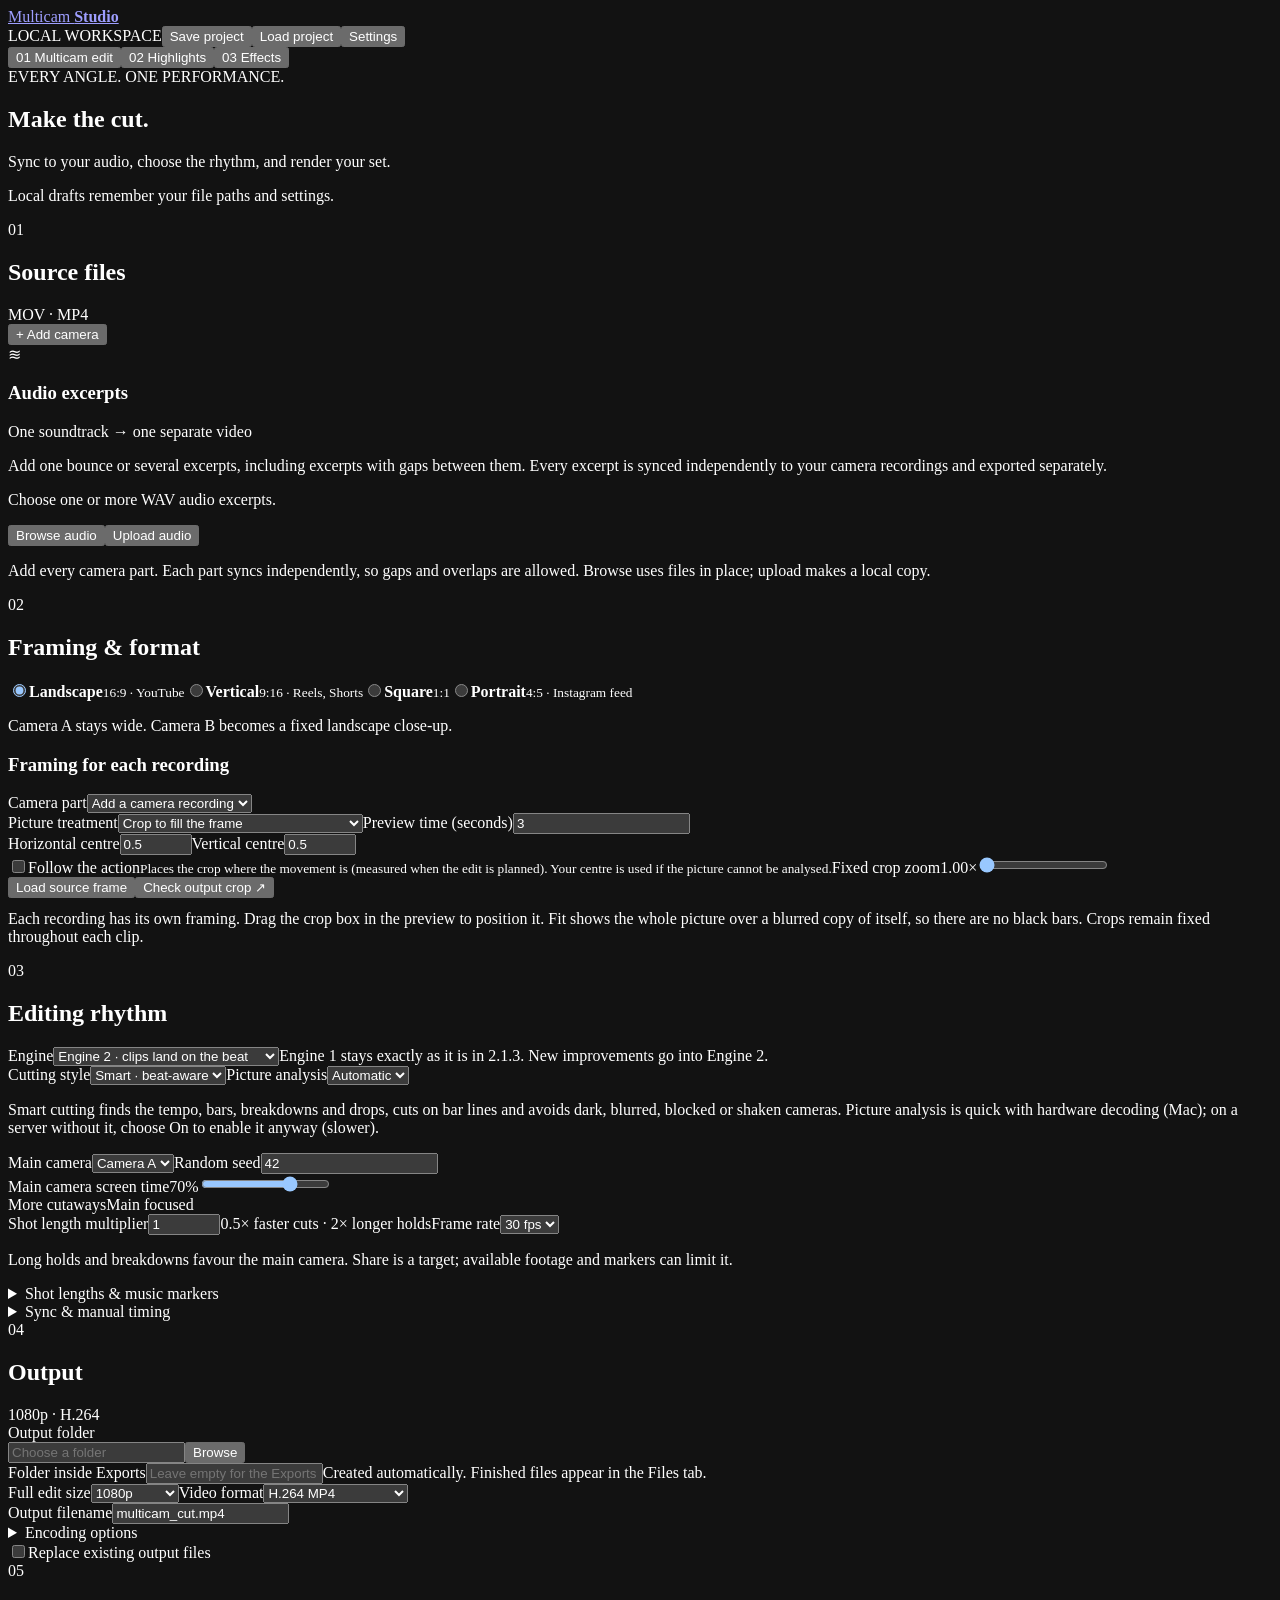
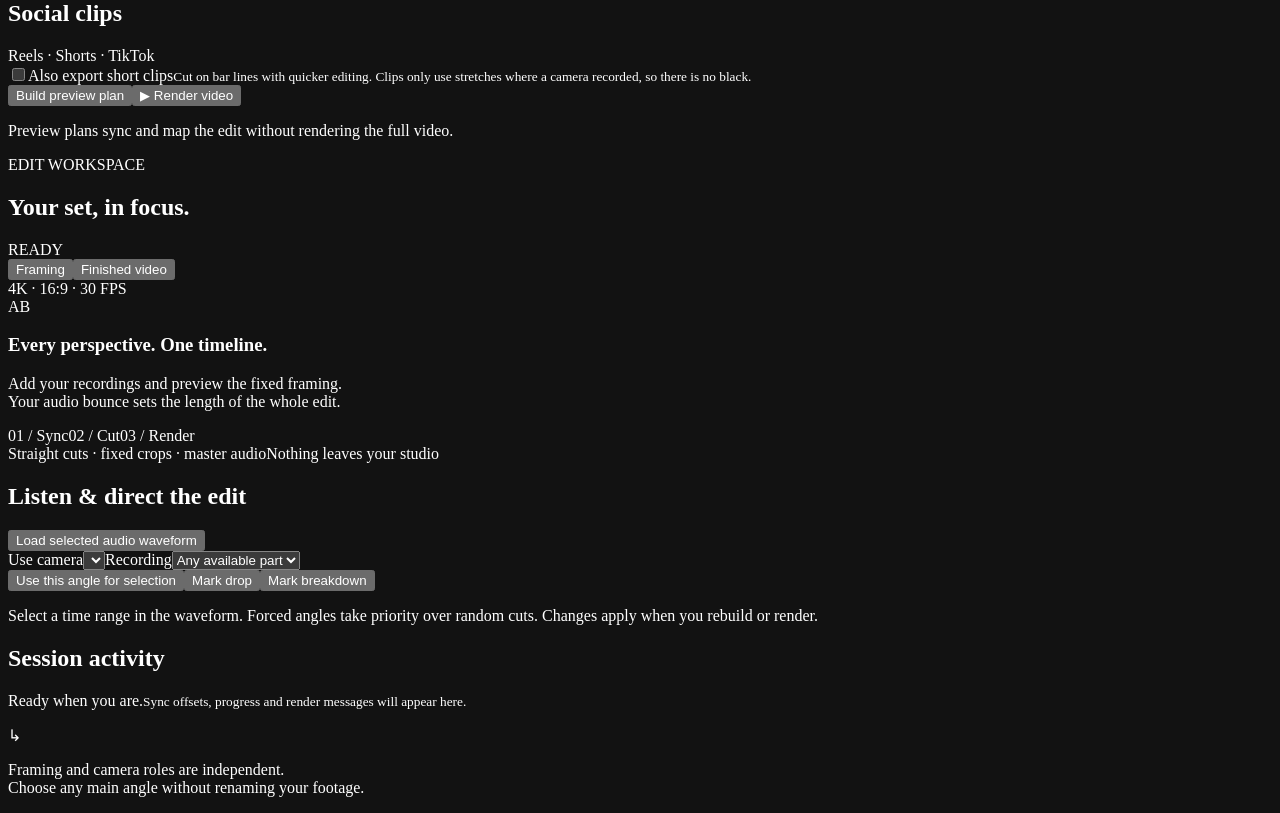
==== web/index.html @ 53020832 "2.2.0: Engine 1/2, clips land on the beat, one Social media folder Engine 1 is frozen exactly as shi" ====
<!doctype html>
<html lang="en">
<head>
<meta charset="utf-8"><meta name="viewport" content="width=device-width, initial-scale=1">
<meta name="color-scheme" content="dark"><title>Multicam Studio</title>
<link rel="stylesheet" href="/static/app.css"><link rel="stylesheet" href="/static/studio.css">
<script>window.MULTICAM_TOKEN = __MULTICAM_TOKEN__;</script>
<script src="/static/app.js" defer></script>
</head>
<body>
<header class="app-header">
  <a class="brand" href="/" aria-label="Multicam Studio home"><span class="brand-icon" aria-hidden="true"><i></i><i></i></span><span>Multicam <strong>Studio</strong></span></a>
  <div class="header-right"><span class="local-badge"><span></span> LOCAL WORKSPACE</span><button class="quiet" id="save-settings">Save project</button><button class="quiet" id="load-settings">Load project</button><button class="quiet" id="open-preferences" aria-haspopup="dialog">Settings</button><input type="file" id="settings-file" accept=".json,application/json" hidden></div>
</header>
<nav class="studio-tabs" aria-label="Studio tools"><button type="button" data-page="edit" aria-selected="true">01 <span>Multicam edit</span></button><button type="button" data-page="highlights" aria-selected="false">02 <span>Highlights</span></button><button type="button" data-page="effects" aria-selected="false">03 <span>Effects</span></button><button type="button" data-page="files" aria-selected="false" id="files-tab" hidden>04 <span>Files</span></button></nav>
<div id="error-banner" class="notice error global-error" role="alert" hidden><span></span><button type="button" class="icon-button" aria-label="Dismiss error">×</button></div>
<div id="draft-banner" class="draft-banner" role="status" hidden><div><strong>Continue where you left off</strong><p id="draft-description"></p></div><div class="source-actions"><button type="button" id="restore-draft" class="small">Restore draft</button><button type="button" id="discard-draft" class="small quiet">Discard</button></div></div>
<main class="workspace" id="edit-page">
<aside class="controls" aria-label="Edit settings">
  <div class="intro"><div class="eyebrow">EVERY ANGLE. ONE PERFORMANCE.</div><h1>Make the cut.</h1><p>Sync to your audio, choose the rhythm, and render your set.</p><p id="autosave-status" class="autosave-note" role="status">Local drafts remember your file paths and settings.</p></div>
  <form id="edit-form">
  <section class="panel" aria-labelledby="sources-title"><div class="section-heading"><span class="step">01</span><h2 id="sources-title">Source files</h2><span class="subtle">MOV · MP4</span></div>
    <div id="camera-cards"></div><button type="button" id="add-camera" class="small add-camera">+ Add camera</button>
    <div class="source-card audio-card"><div class="source-heading"><span class="audio-icon" aria-hidden="true">≋</span><div><h3>Audio excerpts</h3><p>One soundtrack → one separate video</p></div></div><p class="help">Add one bounce or several excerpts, including excerpts with gaps between them. Every excerpt is synced independently to your camera recordings and exported separately.</p><div id="files-audio" class="file-list"></div><p id="audio-active-label" class="help">Choose one or more WAV audio excerpts.</p><div class="source-actions"><button type="button" data-browse="audio" class="small">Browse audio</button><button type="button" data-upload="audio" class="small quiet">Upload audio</button><input id="upload-audio" type="file" accept=".wav,.aif,.aiff,.flac,.mp3,.m4a" multiple hidden></div></div>
    <p class="help">Add every camera part. Each part syncs independently, so gaps and overlaps are allowed. Browse uses files in place; upload makes a local copy.</p><div id="upload-status" role="status" class="upload-status" hidden></div>
  </section>
  <section class="panel" aria-labelledby="format-title"><div class="section-heading"><span class="step">02</span><h2 id="format-title">Framing &amp; format</h2></div>
    <div class="format-options four"><label class="format-option"><input type="radio" name="mode" value="16:9" checked><span class="format-icon horizontal" aria-hidden="true"></span><strong>Landscape</strong><small>16:9 · YouTube</small></label><label class="format-option"><input type="radio" name="mode" value="9:16"><span class="format-icon vertical" aria-hidden="true"></span><strong>Vertical</strong><small>9:16 · Reels, Shorts</small></label><label class="format-option"><input type="radio" name="mode" value="1:1"><span class="format-icon square" aria-hidden="true"></span><strong>Square</strong><small>1:1</small></label><label class="format-option"><input type="radio" name="mode" value="4:5"><span class="format-icon feed" aria-hidden="true"></span><strong>Portrait</strong><small>4:5 · Instagram feed</small></label></div>
    <p class="help" id="format-help">Camera A stays wide. Camera B becomes a fixed landscape close-up.</p>
    <div class="crop-controls"><div class="crop-heading"><h3>Framing for each recording</h3></div><label>Camera part<select id="frame-part"><option value="">Add a camera recording</option></select></label><div class="grid-two framing-options"><label>Picture treatment<select id="frame-mode"><option value="crop">Crop to fill the frame</option><option value="fit">Fit whole picture · blurred background</option><option value="pad">Fit whole picture · black bars</option></select></label><label>Preview time (seconds)<input id="frame-time" type="number" min="0" step="0.1" value="3"></label></div><div class="grid-two framing-options"><label>Horizontal centre<input id="frame-x" type="number" min="0" max="1" step="0.001" value="0.5"></label><label>Vertical centre<input id="frame-y" type="number" min="0" max="1" step="0.001" value="0.5"></label></div><label class="check-row"><input id="frame-auto" type="checkbox"><span>Follow the action<small>Places the crop where the movement is (measured when the edit is planned). Your centre is used if the picture cannot be analysed.</small></span></label><label class="range-label" for="frame-zoom"><span>Fixed crop zoom</span><output id="frame-zoom-value">1.00×</output></label><input id="frame-zoom" type="range" min="1" max="8" step="0.01" value="1"><div class="source-actions"><button type="button" id="load-source-frame" class="small">Load source frame</button><button type="button" id="render-frame-preview" class="small quiet">Check output crop ↗</button></div></div><p class="help" style="margin-top:12px">Each recording has its own framing. Drag the crop box in the preview to position it. Fit shows the whole picture over a blurred copy of itself, so there are no black bars. Crops remain fixed throughout each clip.</p><div hidden><input id="a-x" value="0.5"><input id="a-y" value="0.5"><input id="b-x" value="0.5"><input id="b-y" value="0.72"></div>
  </section>
  <section class="panel" aria-labelledby="rhythm-title"><div class="section-heading"><span class="step">03</span><h2 id="rhythm-title">Editing rhythm</h2></div>
    <label>Engine<select id="engine"><option value="2" selected>Engine 2 · clips land on the beat</option><option value="1">Engine 1 · clips stop at the bar line</option></select><span class="help">Engine 1 stays exactly as it is in 2.1.3. New improvements go into Engine 2.</span></label>
    <div class="grid-two"><label>Cutting style<select id="planner"><option value="smart" selected>Smart · beat-aware</option><option value="classic">Classic (1.x)</option></select></label><label>Picture analysis<select id="vision"><option value="auto" selected>Automatic</option><option value="on">On</option><option value="off">Off</option></select></label></div>
    <p class="help">Smart cutting finds the tempo, bars, breakdowns and drops, cuts on bar lines and avoids dark, blurred, blocked or shaken cameras. Picture analysis is quick with hardware decoding (Mac); on a server without it, choose On to enable it anyway (slower).</p>
    <div class="grid-two"><label>Main camera<select id="main-camera"><option value="A">Camera A</option><option value="B">Camera B</option></select></label><label>Random seed<input id="seed" type="number" step="1" value="42"></label></div>
    <label class="range-label" for="main-share"><span>Main camera screen time</span><output id="share-value">70%</output></label><input id="main-share" type="range" min="0.05" max="0.95" step="0.01" value="0.7"><div class="range-ends"><span>More cutaways</span><span>Main focused</span></div>
    <div class="grid-two rhythm-bottom"><label>Shot length multiplier<input id="cut-scale" type="number" min="0.05" max="20" step="0.05" value="1"><span class="help">0.5× faster cuts · 2× longer holds</span></label><label>Frame rate<select id="fps"><option value="24">24 fps</option><option value="25">25 fps</option><option value="30" selected>30 fps</option><option value="50">50 fps</option><option value="60">60 fps</option></select></label></div>
    <p class="help">Long holds and breakdowns favour the main camera. Share is a target; available footage and markers can limit it.</p>
    <details class="advanced"><summary>Shot lengths &amp; music markers</summary><div class="details-body">
      <div class="duration-row"><span>Main holds <small>seconds</small></span><label class="sr-only" for="main-min">Minimum main hold</label><input id="main-min" type="number" min="0.1" step="0.1" value="20"><span>to</span><label class="sr-only" for="main-max">Maximum main hold</label><input id="main-max" type="number" min="0.1" step="0.1" value="60"></div>
      <div class="duration-row"><span>Cutaways <small>seconds</small></span><label class="sr-only" for="cutaway-min">Minimum cutaway</label><input id="cutaway-min" type="number" min="0.1" step="0.1" value="4"><span>to</span><label class="sr-only" for="cutaway-max">Maximum cutaway</label><input id="cutaway-max" type="number" min="0.1" step="0.1" value="12"></div>
      <div class="duration-row"><span>Drop shots <small>seconds</small></span><label class="sr-only" for="drop-min">Minimum drop shot</label><input id="drop-min" type="number" min="0.1" step="0.1" value="3"><span>to</span><label class="sr-only" for="drop-max">Maximum drop shot</label><input id="drop-max" type="number" min="0.1" step="0.1" value="6"></div>
      <div class="duration-row"><span>Breakdowns <small>seconds</small></span><label class="sr-only" for="breakdown-min">Minimum breakdown hold</label><input id="breakdown-min" type="number" min="0.1" step="0.1" value="15"><span>to</span><label class="sr-only" for="breakdown-max">Maximum breakdown hold</label><input id="breakdown-max" type="number" min="0.1" step="0.1" value="30"></div>
      <p class="help">The shot length multiplier applies to all four ranges.</p>
      <label class="check-row"><input id="auto-sections" type="checkbox" checked><span>Suggest drops and breakdowns from audio energy<small>Suggestions only. Explicit markers are more precise.</small></span></label>
      <label>Drop ranges<textarea id="drops" rows="2" placeholder="01:20–01:45&#10;05:10–05:40"></textarea></label>
      <label>Breakdown ranges<textarea id="breakdowns" rows="2" placeholder="03:00–03:30"></textarea></label>
      <label>Cutaway activity times<textarea id="activities" rows="2" placeholder="00:35, 02:15, 04:42"></textarea></label>
      <p class="help">Use seconds, MM:SS or HH:MM:SS. Separate ranges with a new line or comma. Activity markers place cutaways around hand movements or reactions you identify.</p>
    </div></details>
    <details class="advanced"><summary>Sync &amp; manual timing</summary><div class="details-body"><label class="check-row"><input id="drift" type="checkbox" checked><span>Correct consistent camera clock drift<small>Helps keep long recordings aligned to the bounce.</small></span></label><p class="help">Audio sync is automatic. Optional offsets below apply to the selected audio excerpt. A positive offset means the camera starts after that excerpt begins. Leave blank to detect automatically.</p><div id="sync-overrides"></div></div></details>
  </section>
  <section class="panel" aria-labelledby="output-title"><div class="section-heading"><span class="step">04</span><h2 id="output-title">Output</h2><span class="subtle" id="output-summary">1080p · H.264</span></div>
    <label>Output folder<div class="input-action"><input id="output-dir" type="text" placeholder="Choose a folder" required><button type="button" id="browse-output" class="small">Browse</button></div></label>
    <label class="server-only">Folder inside Exports<input id="output-subfolder" type="text" placeholder="Leave empty for the Exports folder, or e.g. Reels/Friday"><span class="help">Created automatically. Finished files appear in the Files tab.</span></label>
    <div class="grid-two"><label>Full edit size<select id="resolution"><option value="2160">4K (2160p)</option><option value="1440">1440p</option><option value="1080" selected>1080p</option><option value="720">720p</option></select></label><label>Video format<select id="codec"><option value="h264" selected>H.264 MP4</option><option value="hevc">HEVC MP4 · smaller</option><option value="prores">ProRes MOV</option></select></label></div>
    <label>Output filename<input id="output-name" type="text" value="multicam_cut.mp4" required></label>
    <details class="advanced"><summary>Encoding options</summary><div class="details-body"><div class="grid-two"><label>Quality (CRF)<input id="crf" type="number" min="0" max="51" step="1" value="18"></label><label>Encoding preset<select id="preset"><option>ultrafast</option><option>superfast</option><option selected>veryfast</option><option>faster</option><option>fast</option><option>medium</option><option>slow</option></select></label></div><div class="grid-two"><label>Encoder<select id="encoder"><option value="auto" selected>Automatic</option><option value="hardware">Hardware</option><option value="software">Software</option></select></label><label>Shots encoded at once<select id="jobs"><option value="0" selected>Automatic</option><option>1</option><option>2</option><option>3</option><option>4</option><option>6</option><option>8</option></select></label></div><p class="help">Lower CRF means higher quality and larger files. Faster presets and smaller sizes render much sooner. Hardware encoding (VideoToolbox on a Mac, NVENC with an NVIDIA GPU) is several times faster than software.</p><p class="help" id="hardware-note"></p></div></details>
    <label class="check-row"><input id="overwrite" type="checkbox"><span>Replace existing output files</span></label>
  </section>
  <section class="panel" aria-labelledby="clips-title"><div class="section-heading"><span class="step">05</span><h2 id="clips-title">Social clips</h2><span class="subtle">Reels · Shorts · TikTok</span></div>
    <label class="check-row"><input id="clips-on" type="checkbox"><span>Also export short clips<small>Cut on bar lines with quicker editing. Clips only use stretches where a camera recorded, so there is no black.</small></span></label>
    <div id="clip-settings" hidden>
      <div class="grid-two"><label>Lengths (seconds)<input id="clip-length" type="text" value="15, 30, 60" list="clip-lengths" inputmode="numeric" placeholder="15, 30, 60"><datalist id="clip-lengths"><option value="15, 30, 60"><option value="7, 15, 30"><option value="15"><option value="30"><option value="60"><option value="90"></datalist><span class="help">Each length gets its own folder</span></label><label>How many per length<input id="clip-count" type="number" min="0" max="500" step="1" value="5"><span class="help">0 = as many as fit</span></label></div>
      <div class="grid-two"><label>Choose<select id="clip-mode"><option value="best" selected>Best moments</option><option value="sequence">Whole set, in order</option></select></label><label>Shape<select id="clip-aspect"><option value="9:16" selected>9:16 vertical</option><option value="4:5">4:5 Instagram feed</option><option value="1:1">1:1 square</option><option value="16:9">16:9 landscape</option></select></label></div>
      <label>Clip framing<select id="clip-framing"><option value="smart" selected>Smart · fit wide shots, crop close ones</option><option value="fit">Fit whole picture · blurred background</option><option value="crop">Crop to fill the frame</option><option value="same">Same as the full edit</option></select></label>
      <p class="help">Cropping wide footage to vertical often cuts the DJ off. Smart keeps the whole picture over a blurred background for wide shots; the clips still get their quick, on-the-beat cuts.</p>
      <p class="help" id="clip-ending-help">Lengths are a guide. A 15 s clip is 8 bars, then it lands the next downbeat and lets it ring for a beat (about 15½ s at 128 BPM). Engine 1 stops at the bar line instead.</p>
      <div class="grid-two"><label>Clip size<select id="clip-resolution"><option value="2160">4K</option><option value="1440">1440p</option><option value="1080" selected>1080p</option><option value="720">720p</option></select></label><label>Audio fade (seconds)<input id="clip-fade" type="number" min="0" max="5" step="0.1" value="0"></label></div>
      <label class="check-row"><input id="clips-only" type="checkbox"><span>Clips only<small>Skip the full-length edit.</small></span></label>
      <p class="help">Clip lengths snap to whole bars (8 bars at 128 BPM is 15 s). All clips go in one <code>Social media</code> folder at the root of the export (one subfolder per audio excerpt, then one per length), separate from the full edits.</p>
    </div>
  </section>
  <div class="action-bar"><button type="button" class="secondary" id="plan-button">Build preview plan</button><button type="submit" class="primary" id="render-button"><span aria-hidden="true">▶</span> Render video</button><p>Preview plans sync and map the edit without rendering the full video.</p></div>
  </form>
</aside>
<section class="monitor" aria-label="Preview and results">
  <div id="dependency-warning" class="notice warning" hidden></div>
  <div class="monitor-top"><div><div class="eyebrow">EDIT WORKSPACE</div><h2 id="workspace-title">Your set, in focus.</h2></div><span class="status-pill" id="status-pill">READY</span></div>
  <div class="preview-panel"><div class="preview-toolbar"><div role="tablist" aria-label="Preview selection"><button type="button" role="tab" aria-selected="true" data-tab="framing">Framing</button><button type="button" role="tab" aria-selected="false" data-tab="output">Finished video</button></div><span class="subtle" id="format-summary">4K · 16:9 · 30 FPS</span></div>
    <div id="framing-view" role="tabpanel"><div id="source-editor" hidden><div class="source-canvas-wrap"><canvas id="source-canvas" tabindex="0" aria-label="Source frame. Drag to move the fixed crop; arrow keys move the crop centre."></canvas></div><div class="source-editor-footer"><span id="source-editor-name"></span><span id="source-editor-hint">Drag to position the crop</span></div></div><div id="preview-empty" class="empty-preview"><div class="empty-frames" aria-hidden="true"><span>A</span><span>B</span></div><h3>Every perspective. One timeline.</h3><p>Add your recordings and preview the fixed framing.<br>Your audio bounce sets the length of the whole edit.</p><div class="workflow-pills"><span>01 / Sync</span><span>02 / Cut</span><span>03 / Render</span></div></div><div id="crop-previews" class="crop-previews" hidden></div></div>
    <div id="output-view" role="tabpanel" hidden><div class="empty-output"><span class="play-icon" aria-hidden="true">▶</span><h3>Your finished edit will appear here</h3><p>Build a preview plan first, or render when you’re ready.</p></div><video id="output-video" controls preload="metadata" playsinline hidden></video></div>
    <div class="preview-footer"><span><i class="tiny-dot"></i> Straight cuts · fixed crops · master audio</span><span id="preview-note">Nothing leaves your studio</span></div>
  </div>
  <section class="wave-panel" id="edit-wave-panel"><div class="section-heading"><h2>Listen &amp; direct the edit</h2><button type="button" id="load-edit-wave" class="small quiet">Load selected audio waveform</button></div><div id="edit-wave-host"></div><div class="override-controls"><div class="grid-two"><label>Use camera<select id="override-camera"></select></label><label>Recording<select id="override-part"><option value="">Any available part</option></select></label></div><div class="source-actions"><button type="button" id="add-shot-override" class="small">Use this angle for selection</button><button type="button" id="mark-drop" class="small quiet">Mark drop</button><button type="button" id="mark-breakdown" class="small quiet">Mark breakdown</button></div><p class="help">Select a time range in the waveform. Forced angles take priority over random cuts. Changes apply when you rebuild or render.</p><div id="shot-overrides"></div></div></section>
  <section class="job-panel" id="job-panel" aria-labelledby="job-title"><div class="section-heading"><h2 id="job-title">Session activity</h2><button type="button" class="danger small" id="cancel-button" hidden>Cancel job</button></div><div id="job-idle" class="idle-state"><span class="activity-dot"></span><p>Ready when you are.<small>Sync offsets, progress and render messages will appear here.</small></p></div><div id="job-progress" hidden><div class="progress-caption"><span id="job-stage">Starting…</span><span id="progress-value"></span></div><div class="progress-track"><div id="progress-fill"></div></div><pre id="job-logs" tabindex="0" aria-label="Processing log"></pre></div></section>
  <section id="audio-batch-results" class="tool-result" hidden></section><section class="results" id="results" hidden><div class="section-heading"><h2>Edit overview</h2><span class="subtle" id="result-mode"></span></div><div class="stats-grid" id="stats"></div><div id="planned-clips" class="planned-clips" hidden></div><div class="timeline-key"><span><i class="key-a"></i> Camera A</span><span><i class="key-b"></i> Camera B</span><span id="black-key" hidden><i class="key-black"></i> No footage</span><span id="timeline-duration"></span></div><div class="shot-timeline" id="shot-timeline" aria-label="Camera shot timeline"></div><p class="help" id="timeline-hint">Select a shot to see its timing.</p><div id="downloads" class="downloads"></div><details class="result-details" open><summary>Detected sync offsets</summary><div class="table-scroll"><table><thead><tr><th>Camera / file</th><th>Offset</th><th>Drift</th><th>Coverage</th></tr></thead><tbody id="sync-table"></tbody></table></div><p class="help">Positive offset = camera started after the bounce. Negative offset = camera was already recording.</p></details><details class="result-details"><summary>Full cut list</summary><div class="table-scroll cut-table"><table><thead><tr><th>#</th><th>In</th><th>Out</th><th>Angle</th><th>Source</th><th>Source in</th><th>Reason</th></tr></thead><tbody id="shots-table"></tbody></table></div></details></section>
  <div class="workspace-note"><span aria-hidden="true">↳</span><p>Framing and camera roles are independent.<br>Choose any main angle without renaming your footage.</p></div>
</section>
</main>

<main class="tool-workspace" id="highlights-page" hidden>
  <div class="tool-intro"><div><div class="eyebrow">FIND THE MOMENT</div><h1>Make it a highlight.</h1><p>Find energetic moments across your whole edit and export them together, or choose a clip by hand.</p></div><span class="local-badge"><span></span> LOCAL PROCESSING</span></div>
  <div class="tool-columns"><section class="panel tool-settings"><div class="section-heading"><span class="step">01</span><h2>Finished edit</h2></div><label>Source movie<div class="input-action"><input id="highlight-source" placeholder="Choose an exported MOV or MP4"><button type="button" id="browse-highlight" class="small">Browse</button></div></label><div class="source-actions"><button type="button" id="highlight-use-edit" class="small quiet">Use latest edit</button><button type="button" id="highlight-load" class="small">Load waveform</button></div><p class="help" style="margin-top:10px">Energy suggestions use the loudness of the source audio. Review them in the waveform before exporting.</p><div class="section-heading" style="margin-top:24px"><span class="step">02</span><h2>Export clip</h2></div><label>Output folder<div class="input-action"><input id="highlight-output" placeholder="Choose a folder"><button type="button" id="browse-highlight-output" class="small">Browse</button></div></label><label>Filename / batch prefix<input id="highlight-name" value="multicam_highlight.mp4"></label><label class="check-row"><input id="highlight-overwrite" type="checkbox"><span>Replace existing clips and batch manifest</span></label><p class="help" style="margin-top:10px">Uses the encoding quality and preset from the Multicam edit tab. Keeps the source resolution and frame rate.</p><div class="tool-action-buttons"><button type="button" id="export-highlight" class="primary">Export selection</button><button type="button" id="highlight-to-effects" class="secondary">Send to Effects →</button></div></section><section class="tool-content"><div class="wave-panel"><div class="section-heading"><h2>Choose your moment</h2><span class="subtle">DRAG TO SELECT · CLICK TO SEEK</span></div><div id="highlight-wave-host"></div></div><section class="panel energy-panel"><div class="section-heading"><h2>Batch energetic highlights</h2><span id="energy-count" class="subtle" aria-live="polite"></span></div>
<div class="batch-controls"><label>Approximate clip length (seconds)<input id="highlight-length" type="number" min="2" max="300" step="1" value="30"></label><button type="button" id="highlight-find">Find energetic clips</button></div>
<p class="help">Scans the whole movie. Long energetic sections are chopped into separate clips around this length; nearby peaks may share a clip. Suggestions never overlap.</p>
<div class="batch-selection"><button type="button" id="highlight-select-all" class="small quiet">Select all</button><button type="button" id="highlight-select-none" class="small quiet">Select none</button><span id="highlight-batch-summary" class="help" aria-live="polite">Choose a source movie and find clips.</span></div>
<div id="energy-suggestions"><p class="help">Load a finished edit to find potential highlights.</p></div>
<button type="button" id="export-highlights" class="primary" disabled>Export selected clips</button><p class="help batch-note">Saves separate MP4s in your output folder, with the filename above plus a number and source time. A JSON manifest records every range. Completed clips are kept if you cancel.</p></section><div class="tool-job-status" data-tool-status hidden></div><div id="highlight-result" class="tool-result" hidden></div></section></div>
</main>
<main class="tool-workspace" id="effects-page" hidden>
  <div class="tool-intro"><div><div class="eyebrow">THE FINISHING TOUCH</div><h1>Give it a feeling.</h1><p>Add optional effects to a finished edit or selected highlight. Your source stays intact.</p></div></div>
  <div class="tool-columns"><section class="panel tool-settings"><div class="section-heading"><span class="step">01</span><h2>Source &amp; selection</h2></div><label>Source movie<div class="input-action"><input id="effects-source" placeholder="Choose a MOV or MP4"><button type="button" id="browse-effects" class="small">Browse</button></div></label><button type="button" id="effects-use-edit" class="small quiet" style="margin-top:9px">Use latest edit</button><div class="grid-two" style="margin-top:14px"><label>Start (seconds)<input id="effects-start" type="number" min="0" step="0.01" value="0"></label><label>End (seconds)<input id="effects-end" type="number" min="0" step="0.01" placeholder="Full movie"></label></div><div class="section-heading" style="margin-top:25px"><span class="step">02</span><h2>Look &amp; movement</h2></div><fieldset class="style-picker"><legend>Colour style</legend><input id="effects-style" type="hidden" value="none"><div class="style-options"><label class="style-option"><input type="radio" name="colour-style" value="none" checked><span>Original</span></label><label class="style-option"><input type="radio" name="colour-style" value="warm"><span>Warm</span></label><label class="style-option"><input type="radio" name="colour-style" value="cool"><span>Cool</span></label><label class="style-option"><input type="radio" name="colour-style" value="mono"><span>Monochrome</span></label><label class="style-option"><input type="radio" name="colour-style" value="vintage"><span>Vintage</span></label><label class="style-option"><input type="radio" name="colour-style" value="vivid"><span>Vivid</span></label></div><p class="help">Choose a style, then use Preview to see it on your footage.</p></fieldset><div class="grid-two" style="margin-top:14px"><label>Fade in (seconds)<input id="effects-fade-in" type="number" min="0" step="0.1" value="0"></label><label>Fade out (seconds)<input id="effects-fade-out" type="number" min="0" step="0.1" value="0"></label></div><label class="range-label" for="effects-bounce"><span>Camera bounce</span><output id="effects-bounce-value">0%</output></label><input id="effects-bounce" type="range" min="0" max="1" step="0.01" value="0"><p class="help">Optional movement adds a small animated crop. Leave at 0 for a static picture.</p><label class="range-label" for="effects-brightness"><span>Brightness</span><output id="effects-brightness-value">0.00</output></label><input id="effects-brightness" type="range" min="-0.3" max="0.3" step="0.01" value="0"><label class="range-label" for="effects-contrast"><span>Contrast</span><output id="effects-contrast-value">1.00</output></label><input id="effects-contrast" type="range" min="0.5" max="2" step="0.01" value="1"><label class="range-label" for="effects-saturation"><span>Saturation</span><output id="effects-saturation-value">1.00</output></label><input id="effects-saturation" type="range" min="0" max="2" step="0.01" value="1"><label class="check-row"><input id="effects-vignette" type="checkbox"><span>Soft vignette</span></label><div class="section-heading" style="margin-top:25px"><span class="step">03</span><h2>Export</h2></div><label>Output folder<div class="input-action"><input id="effects-output" placeholder="Choose a folder"><button type="button" id="browse-effects-output" class="small">Browse</button></div></label><label>Filename<input id="effects-name" value="multicam_effects.mp4"></label><label class="check-row"><input id="effects-overwrite" type="checkbox"><span>Replace existing output</span></label><div class="tool-action-buttons"><button type="button" id="preview-effects" class="secondary">Preview first 5 seconds</button><button type="button" id="export-effects" class="primary">Export with effects</button></div></section><section class="tool-content"><div class="preview-panel effects-preview"><div class="preview-toolbar"><span>Effects preview &amp; export</span><span class="subtle">H.264</span></div><div id="effects-empty" class="empty-output"><span class="play-icon">▶</span><h3>Try a short preview first.</h3><p>Adjust a look, then render up to five seconds of your selection.<br>An end fade beyond the preview duration appears in the full export.</p></div><video id="effects-video" controls playsinline preload="metadata" hidden></video><div class="preview-footer"><span>Effects are applied to a separate output file.</span></div></div><div class="tool-job-status" data-tool-status hidden></div><div id="effects-result" class="tool-result" hidden></div><div class="workspace-note"><span>↳</span><p>Colour controls combine with the selected style.<br>Quality and encoding preset follow the Multicam edit tab.</p></div></section></div>
</main>
<main class="tool-workspace" id="files-page" hidden>
  <div class="tool-intro"><div><div class="eyebrow">ON THE SERVER</div><h1>Your files.</h1><p>Upload recordings, download finished exports, and clear out what you no longer need.</p></div><span class="local-badge" id="files-free"><span></span> CHECKING SPACE</span></div>
  <div class="files-columns">
    <section class="panel"><div class="section-heading"><span class="step">01</span><h2>Recordings</h2><span class="subtle">MOV · MP4 · WAV</span></div><div class="source-actions"><button type="button" id="files-upload" class="small">Upload recordings</button><button type="button" id="files-refresh" class="small quiet">Refresh</button><input type="file" id="files-upload-input" accept=".mov,.mp4,.wav" multiple hidden></div><p id="files-upload-status" class="help" role="status" hidden></p><div id="files-recordings" class="library-list"></div></section>
    <section class="panel"><div class="section-heading"><span class="step">02</span><h2>Exports</h2><span class="subtle">Finished videos &amp; reports</span></div><div id="files-exports" class="library-list"></div></section>
  </div>
</main>
<dialog id="file-dialog" aria-labelledby="browser-title"><div class="dialog-header"><div><div class="eyebrow" id="browser-eyebrow">FILES ON THIS COMPUTER</div><h2 id="browser-title">Choose camera files</h2></div><button type="button" class="icon-button" id="browser-close" aria-label="Close file browser">×</button></div><div class="browser-toolbar"><div class="browser-roots" id="browser-roots"></div><button type="button" id="new-folder-button" class="small quiet">+ New folder</button></div><form id="new-folder-form" class="new-folder-form" hidden><label for="new-folder-name">New folder name</label><div class="input-action"><input id="new-folder-name" type="text" placeholder="My multicam exports" maxlength="120"><button type="submit" id="create-folder-button" class="small">Create folder</button><button type="button" id="cancel-folder-button" class="small quiet">Cancel</button></div></form><form id="browser-path-form" class="browser-path"><button type="button" id="browser-up" class="small" aria-label="Parent folder">↑</button><label class="sr-only" for="browser-path">Folder path</label><input id="browser-path" type="text"><button class="small" type="submit">Go</button></form><p id="browser-error" class="browser-error" role="alert" hidden></p><div id="browser-list" class="browser-list" aria-label="Folder contents"></div><div class="dialog-footer"><span id="browser-selection">Select one or more files</span><button type="button" id="browser-select" class="primary">Add selected files</button></div></dialog>

<dialog id="setup-dialog" class="setup-dialog" aria-labelledby="setup-title" aria-describedby="setup-description">
  <div class="dialog-header"><div><div class="eyebrow">MULTICAM STUDIO</div><h2 id="setup-title">Welcome to your studio.</h2></div><button type="button" id="setup-close" class="icon-button" aria-label="Close settings">×</button></div>
  <p id="setup-description" class="setup-description">A few quick choices, then you’re ready to start.</p>
  <ol class="setup-steps" aria-label="Setup progress"><li data-setup-step="0" aria-current="step"><span>1</span>Welcome</li><li data-setup-step="1"><span>2</span>Folders</li><li data-setup-step="2"><span>3</span>Check</li><li data-setup-step="3"><span>4</span>Ready</li></ol>
  <div id="setup-error" class="notice error" role="alert" hidden></div>
  <section data-setup-panel="0" class="setup-panel"><div class="welcome-mark" aria-hidden="true"><span>A</span><span>B</span><span>C</span></div><h3>Your recordings. Your machine.</h3><p>Bring your camera recordings and audio bounce together in one place. Sync, frame, cut and export — all on your own machine.</p><ul class="setup-benefits"><li><strong>Work with files in place</strong><span>Browse to recordings on this computer, an attached drive or a mounted folder. No need to duplicate large files.</span></li><li><strong>Keep your originals</strong><span>Edits and effects are saved as separate exports. Your source recordings stay untouched.</span></li><li><strong>Pick up where you stopped</strong><span>A local draft remembers file paths and edit settings. It doesn’t copy or upload footage.</span></li></ul></section>
  <section data-setup-panel="1" class="setup-panel" hidden><h3>Choose where you’ll work.</h3><p>These are starting folders. You can choose different files and output locations for every project.</p><label>Recordings folder<div class="input-action"><input id="setup-default-folder" type="text" placeholder="Choose your recordings folder"><button type="button" id="browse-setup-folder" class="small">Browse</button></div></label><label>Export folder<div class="input-action"><input id="setup-default-output" type="text" placeholder="Choose where finished videos go"><button type="button" id="browse-setup-output" class="small">Browse</button></div></label><p class="help">An external drive is fine. Keep it connected while processing. Use “New folder” in the browser to make an export folder.</p><div class="setup-privacy"><strong>Local by default</strong><p>Your recordings and processing stay on the machine running Multicam Studio. Browse references original files; Upload creates a local working copy. Project drafts are stored in this browser. Nothing is sent to an online editing service.</p></div></section>
  <section data-setup-panel="2" class="setup-panel" hidden><div class="section-heading"><h3>Check the editing tools.</h3><button type="button" id="recheck-runtime" class="small quiet">Check again</button></div><p id="runtime-summary">Checking what’s available…</p><div id="runtime-checks" class="runtime-checks" role="status"></div><p id="runtime-machine" class="help"></p><div id="runtime-help" class="setup-privacy" hidden><strong>One more step before rendering</strong><p>If you installed the app, quit and reopen it. If a tool is still missing, reinstall the complete Multicam Studio app, or rebuild the Docker image. You can download a diagnostic report below for support.</p></div></section>
  <section data-setup-panel="3" class="setup-panel" hidden><div class="ready-mark" aria-hidden="true">✓</div><h3>You’re ready to make the cut.</h3><p>Add recordings from each camera, choose your audio bounce, then build a preview plan to check sync and framing before rendering.</p><div class="setup-ready-folders"><span>Recordings</span><strong id="ready-default-folder"></strong><span>Exports</span><strong id="ready-default-output"></strong></div><p class="help">Reopen Settings any time to change your default folders or check the app.</p></section>
  <div class="setup-footer"><button type="button" id="setup-back" class="quiet">Back</button><span id="setup-save-status" role="status"></span><button type="button" id="setup-next" class="primary">Get started</button></div>
  <details class="setup-help"><summary>Help &amp; diagnostics</summary><div><p><strong>Can’t see an external drive?</strong> Connect it, then find it in the file browser’s shortcuts (Volumes on macOS, drive letters on Windows). In Docker, mount the folder into the container first. If the system asks to allow file access, grant access to the folders you want to use.</p><p><strong>Can’t render?</strong> Check the tools above, use an output folder you can write to, and leave space on the working drive for temporary video files.</p><p><strong>Need to share a problem?</strong> Download a diagnostic report. Review it before sending it to someone else; it may contain local folder paths.</p><button type="button" id="download-diagnostics" class="small">Download diagnostic report</button><span id="diagnostics-status" class="help" role="status"></span><div class="quit-row"><p>Finished for now? Quit stops this local workspace. Your saved projects and exports remain available.</p><button type="button" id="quit-studio" class="danger small">Quit Multicam Studio</button></div></div></details><div id="shutdown-message" class="setup-panel shutdown-message" hidden><div class="ready-mark" aria-hidden="true">✓</div><h2>Studio is closed.</h2><p>You can close this browser tab. Open Multicam Studio again whenever you’re ready to continue.</p><p class="help">Your project draft and exported files are saved.</p></div>
</dialog>
<div id="toast" class="toast" role="status" hidden></div>
</body></html>
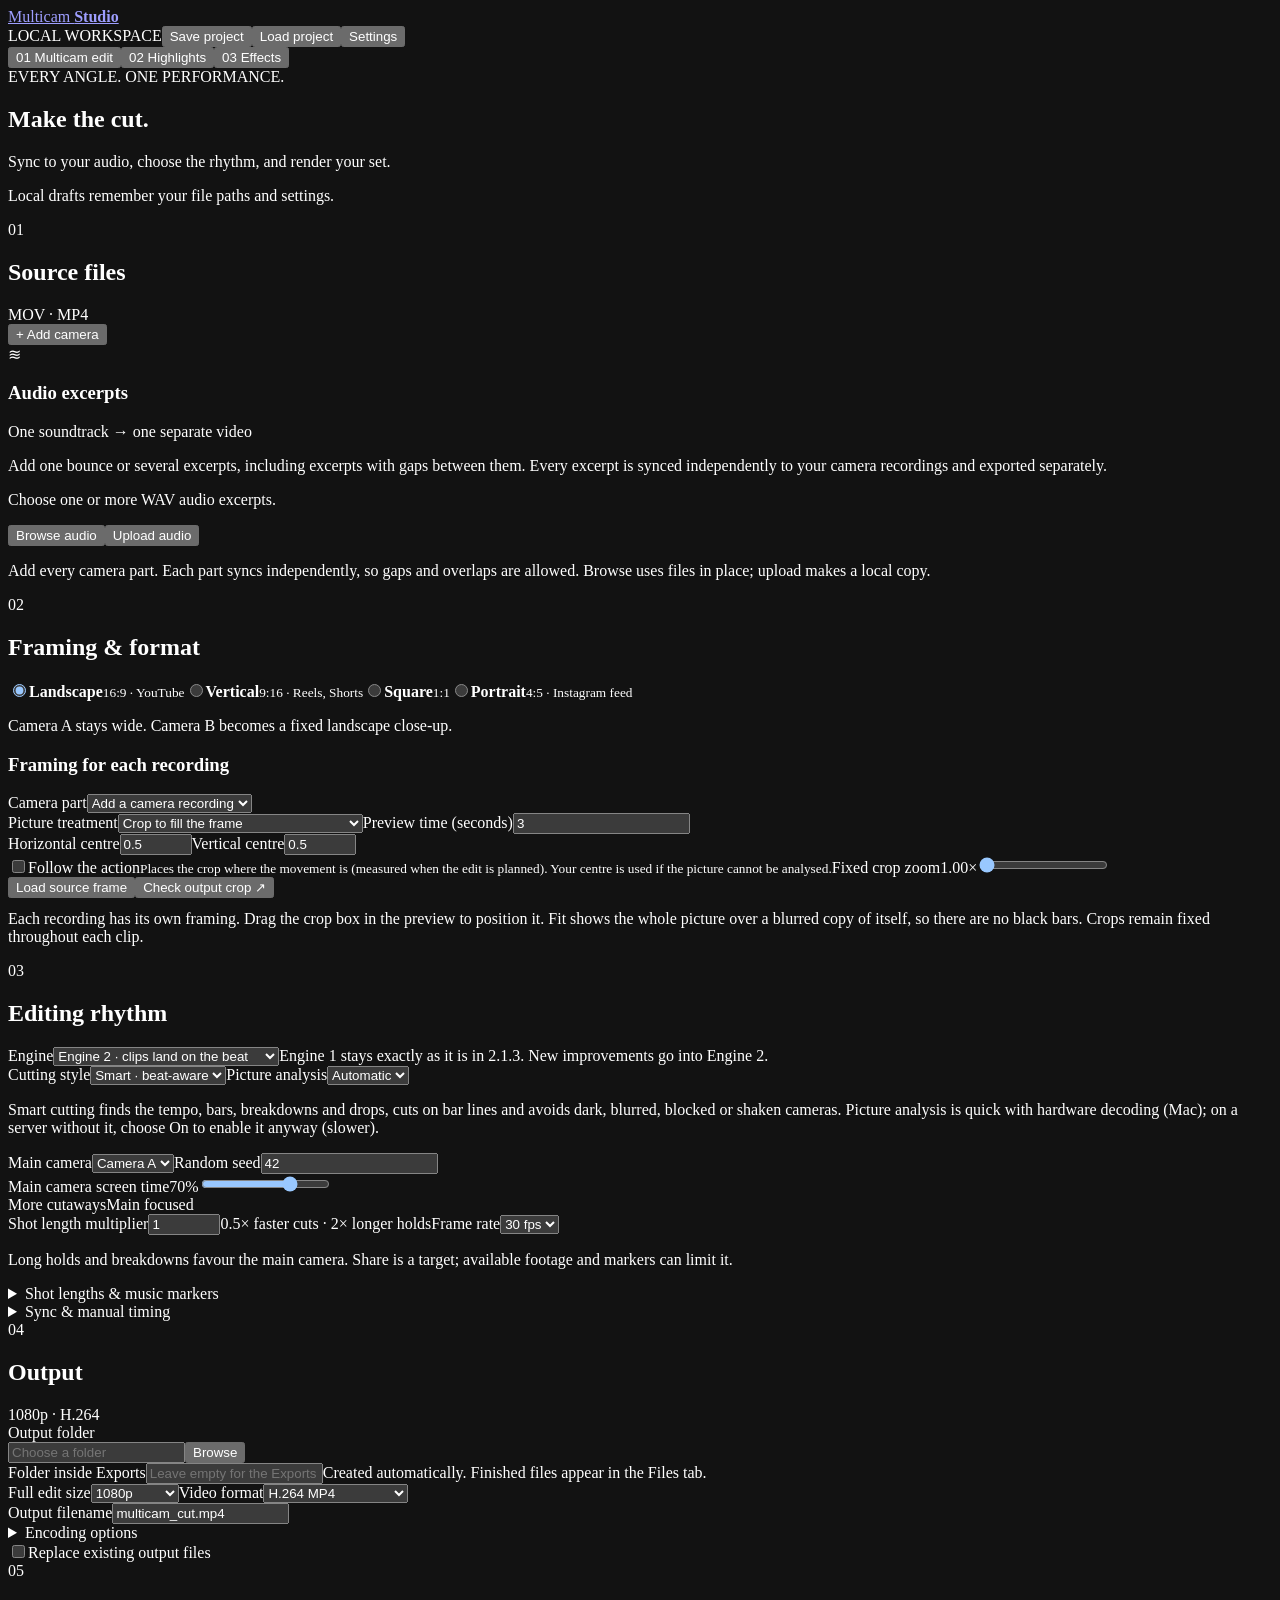
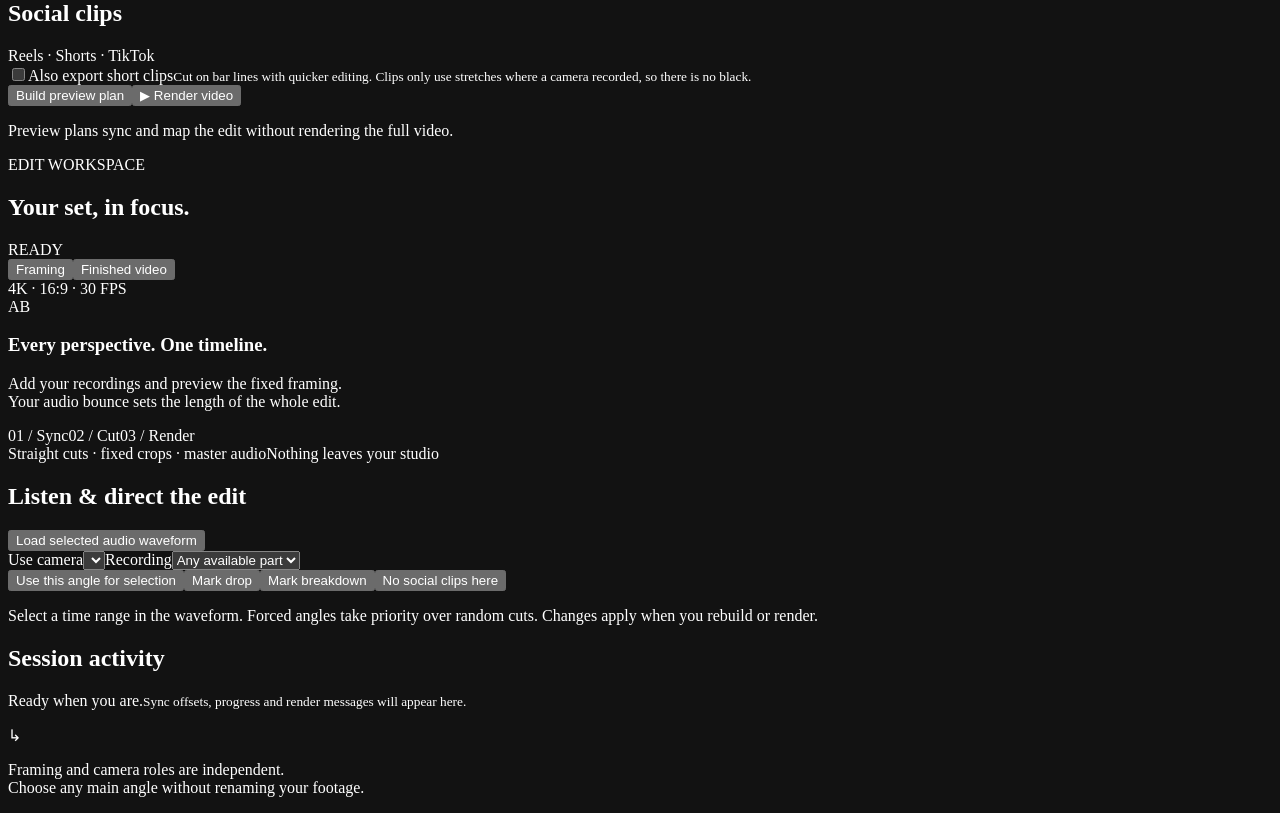
==== commit 32ea2f30: "2.6.0: "No social clips here" ranges Select a stretch on the timeline or waveform and choose "No soc" ====
--- a/web/index.html
+++ b/web/index.html
@@ -10,7 +10,7 @@
 <body>
 <header class="app-header">
   <a class="brand" href="/" aria-label="Multicam Studio home"><span class="brand-icon" aria-hidden="true"><i></i><i></i></span><span>Multicam <strong>Studio</strong></span></a>
-  <div class="header-right"><span class="local-badge"><span></span> LOCAL WORKSPACE</span><button class="quiet" id="save-settings">Save project</button><button class="quiet" id="load-settings">Load project</button><button class="quiet" id="open-preferences" aria-haspopup="dialog">Settings</button><input type="file" id="settings-file" accept=".json,application/json" hidden></div>
+  <div class="header-right"><span class="local-badge"><span></span> LOCAL WORKSPACE</span><button class="quiet" id="save-settings">Save project</button><button class="quiet" id="load-settings">Load project</button><button class="quiet" id="open-preferences" aria-haspopup="dialog">Settings</button><button class="quiet" id="sign-out" hidden>Sign out</button><input type="file" id="settings-file" accept=".json,application/json" hidden></div>
 </header>
 <nav class="studio-tabs" aria-label="Studio tools"><button type="button" data-page="edit" aria-selected="true">01 <span>Multicam edit</span></button><button type="button" data-page="highlights" aria-selected="false">02 <span>Highlights</span></button><button type="button" data-page="effects" aria-selected="false">03 <span>Effects</span></button><button type="button" data-page="files" aria-selected="false" id="files-tab" hidden>04 <span>Files</span></button></nav>
 <div id="error-banner" class="notice error global-error" role="alert" hidden><span></span><button type="button" class="icon-button" aria-label="Dismiss error">×</button></div>
@@ -64,10 +64,12 @@
     <div id="clip-settings" hidden>
       <div class="grid-two"><label>Lengths (seconds)<input id="clip-length" type="text" value="15, 30, 60" list="clip-lengths" inputmode="numeric" placeholder="15, 30, 60"><datalist id="clip-lengths"><option value="15, 30, 60"><option value="7, 15, 30"><option value="15"><option value="30"><option value="60"><option value="90"></datalist><span class="help">Each length gets its own folder</span></label><label>How many per length<input id="clip-count" type="number" min="0" max="500" step="1" value="5"><span class="help">0 = as many as fit</span></label></div>
       <div class="grid-two"><label>Choose<select id="clip-mode"><option value="best" selected>Best moments</option><option value="sequence">Whole set, in order</option></select></label><label>Shape<select id="clip-aspect"><option value="9:16" selected>9:16 vertical</option><option value="4:5">4:5 Instagram feed</option><option value="1:1">1:1 square</option><option value="16:9">16:9 landscape</option></select></label></div>
-      <label>Clip framing<select id="clip-framing"><option value="smart" selected>Smart · fit wide shots, crop close ones</option><option value="fit">Fit whole picture · blurred background</option><option value="crop">Crop to fill the frame</option><option value="same">Same as the full edit</option></select></label>
-      <p class="help">Cropping wide footage to vertical often cuts the DJ off. Smart keeps the whole picture over a blurred background for wide shots; the clips still get their quick, on-the-beat cuts.</p>
+      <label>Clip framing<select id="clip-framing"><option value="smart" selected>Smart · fit wide shots, crop close ones</option><option value="fit">Fit whole picture · blurred background</option><option value="bars">Fit whole picture · black bars</option><option value="crop">Crop to fill the frame</option><option value="same">Same as the full edit</option></select></label>
+      <p class="help">Cropping wide footage to vertical often cuts the DJ off. Smart and Fit show the whole picture over a blurred copy for shots that don’t match the clip shape; Black bars shows it with bars instead. The clips keep their quick, on-the-beat cuts.</p>
       <p class="help" id="clip-ending-help">Lengths are a guide. A 15 s clip is 8 bars, then it lands the next downbeat and lets it ring for a beat (about 15½ s at 128 BPM). Engine 1 stops at the bar line instead.</p>
       <div class="grid-two"><label>Clip size<select id="clip-resolution"><option value="2160">4K</option><option value="1440">1440p</option><option value="1080" selected>1080p</option><option value="720">720p</option></select></label><label>Audio fade (seconds)<input id="clip-fade" type="number" min="0" max="5" step="0.1" value="0"></label></div>
+      <label>No social clips from<textarea id="clip-excludes" rows="2" placeholder="03:00–03:30"></textarea><span class="help">Social clips never come from these stretches (the full edit is unaffected). Select a range in the waveform and choose “No social clips here”, or type ranges.</span></label>
+      <label class="check-row"><input id="clip-alternatives" type="checkbox" checked><span>Social media alternatives<small>Clips that use a vertical recording are also saved twice with black bars in Social media alternatives: in 16:9 with bars beside the vertical shots, and in 9:16 with bars above and below the wide shots.</small></span></label>
       <label class="check-row"><input id="clips-only" type="checkbox"><span>Clips only<small>Skip the full-length edit.</small></span></label>
       <p class="help">Clip lengths snap to whole bars (8 bars at 128 BPM is 15 s). All clips go in one <code>Social media</code> folder at the root of the export (one subfolder per audio excerpt, then one per length), separate from the full edits.</p>
     </div>
@@ -83,7 +85,7 @@
     <div id="output-view" role="tabpanel" hidden><div class="empty-output"><span class="play-icon" aria-hidden="true">▶</span><h3>Your finished edit will appear here</h3><p>Build a preview plan first, or render when you’re ready.</p></div><video id="output-video" controls preload="metadata" playsinline hidden></video></div>
     <div class="preview-footer"><span><i class="tiny-dot"></i> Straight cuts · fixed crops · master audio</span><span id="preview-note">Nothing leaves your studio</span></div>
   </div>
-  <section class="wave-panel" id="edit-wave-panel"><div class="section-heading"><h2>Listen &amp; direct the edit</h2><button type="button" id="load-edit-wave" class="small quiet">Load selected audio waveform</button></div><div id="edit-wave-host"></div><div class="override-controls"><div class="grid-two"><label>Use camera<select id="override-camera"></select></label><label>Recording<select id="override-part"><option value="">Any available part</option></select></label></div><div class="source-actions"><button type="button" id="add-shot-override" class="small">Use this angle for selection</button><button type="button" id="mark-drop" class="small quiet">Mark drop</button><button type="button" id="mark-breakdown" class="small quiet">Mark breakdown</button></div><p class="help">Select a time range in the waveform. Forced angles take priority over random cuts. Changes apply when you rebuild or render.</p><div id="shot-overrides"></div></div></section>
+  <section class="wave-panel" id="edit-wave-panel"><div class="section-heading"><h2>Listen &amp; direct the edit</h2><button type="button" id="load-edit-wave" class="small quiet">Load selected audio waveform</button></div><div id="edit-wave-host"></div><div class="override-controls"><div class="grid-two"><label>Use camera<select id="override-camera"></select></label><label>Recording<select id="override-part"><option value="">Any available part</option></select></label></div><div class="source-actions"><button type="button" id="add-shot-override" class="small">Use this angle for selection</button><button type="button" id="mark-drop" class="small quiet">Mark drop</button><button type="button" id="mark-breakdown" class="small quiet">Mark breakdown</button><button type="button" id="mark-no-clips" class="small quiet">No social clips here</button></div><p class="help">Select a time range in the waveform. Forced angles take priority over random cuts. Changes apply when you rebuild or render.</p><div id="shot-overrides"></div></div></section>
   <section class="job-panel" id="job-panel" aria-labelledby="job-title"><div class="section-heading"><h2 id="job-title">Session activity</h2><button type="button" class="danger small" id="cancel-button" hidden>Cancel job</button></div><div id="job-idle" class="idle-state"><span class="activity-dot"></span><p>Ready when you are.<small>Sync offsets, progress and render messages will appear here.</small></p></div><div id="job-progress" hidden><div class="progress-caption"><span id="job-stage">Starting…</span><span id="progress-value"></span></div><div class="progress-track"><div id="progress-fill"></div></div><pre id="job-logs" tabindex="0" aria-label="Processing log"></pre></div></section>
   <section id="audio-batch-results" class="tool-result" hidden></section><section class="results" id="results" hidden><div class="section-heading"><h2>Edit overview</h2><span class="subtle" id="result-mode"></span></div><div class="stats-grid" id="stats"></div><div id="planned-clips" class="planned-clips" hidden></div><div class="timeline-key"><span><i class="key-a"></i> Camera A</span><span><i class="key-b"></i> Camera B</span><span id="black-key" hidden><i class="key-black"></i> No footage</span><span id="timeline-duration"></span></div><div class="shot-timeline" id="shot-timeline" aria-label="Camera shot timeline"></div><p class="help" id="timeline-hint">Select a shot to see its timing.</p><div id="downloads" class="downloads"></div><details class="result-details" open><summary>Detected sync offsets</summary><div class="table-scroll"><table><thead><tr><th>Camera / file</th><th>Offset</th><th>Drift</th><th>Coverage</th></tr></thead><tbody id="sync-table"></tbody></table></div><p class="help">Positive offset = camera started after the bounce. Negative offset = camera was already recording.</p></details><details class="result-details"><summary>Full cut list</summary><div class="table-scroll cut-table"><table><thead><tr><th>#</th><th>In</th><th>Out</th><th>Angle</th><th>Source</th><th>Source in</th><th>Reason</th></tr></thead><tbody id="shots-table"></tbody></table></div></details></section>
   <div class="workspace-note"><span aria-hidden="true">↳</span><p>Framing and camera roles are independent.<br>Choose any main angle without renaming your footage.</p></div>
@@ -101,7 +103,7 @@
 </main>
 <main class="tool-workspace" id="effects-page" hidden>
   <div class="tool-intro"><div><div class="eyebrow">THE FINISHING TOUCH</div><h1>Give it a feeling.</h1><p>Add optional effects to a finished edit or selected highlight. Your source stays intact.</p></div></div>
-  <div class="tool-columns"><section class="panel tool-settings"><div class="section-heading"><span class="step">01</span><h2>Source &amp; selection</h2></div><label>Source movie<div class="input-action"><input id="effects-source" placeholder="Choose a MOV or MP4"><button type="button" id="browse-effects" class="small">Browse</button></div></label><button type="button" id="effects-use-edit" class="small quiet" style="margin-top:9px">Use latest edit</button><div class="grid-two" style="margin-top:14px"><label>Start (seconds)<input id="effects-start" type="number" min="0" step="0.01" value="0"></label><label>End (seconds)<input id="effects-end" type="number" min="0" step="0.01" placeholder="Full movie"></label></div><div class="section-heading" style="margin-top:25px"><span class="step">02</span><h2>Look &amp; movement</h2></div><fieldset class="style-picker"><legend>Colour style</legend><input id="effects-style" type="hidden" value="none"><div class="style-options"><label class="style-option"><input type="radio" name="colour-style" value="none" checked><span>Original</span></label><label class="style-option"><input type="radio" name="colour-style" value="warm"><span>Warm</span></label><label class="style-option"><input type="radio" name="colour-style" value="cool"><span>Cool</span></label><label class="style-option"><input type="radio" name="colour-style" value="mono"><span>Monochrome</span></label><label class="style-option"><input type="radio" name="colour-style" value="vintage"><span>Vintage</span></label><label class="style-option"><input type="radio" name="colour-style" value="vivid"><span>Vivid</span></label></div><p class="help">Choose a style, then use Preview to see it on your footage.</p></fieldset><div class="grid-two" style="margin-top:14px"><label>Fade in (seconds)<input id="effects-fade-in" type="number" min="0" step="0.1" value="0"></label><label>Fade out (seconds)<input id="effects-fade-out" type="number" min="0" step="0.1" value="0"></label></div><label class="range-label" for="effects-bounce"><span>Camera bounce</span><output id="effects-bounce-value">0%</output></label><input id="effects-bounce" type="range" min="0" max="1" step="0.01" value="0"><p class="help">Optional movement adds a small animated crop. Leave at 0 for a static picture.</p><label class="range-label" for="effects-brightness"><span>Brightness</span><output id="effects-brightness-value">0.00</output></label><input id="effects-brightness" type="range" min="-0.3" max="0.3" step="0.01" value="0"><label class="range-label" for="effects-contrast"><span>Contrast</span><output id="effects-contrast-value">1.00</output></label><input id="effects-contrast" type="range" min="0.5" max="2" step="0.01" value="1"><label class="range-label" for="effects-saturation"><span>Saturation</span><output id="effects-saturation-value">1.00</output></label><input id="effects-saturation" type="range" min="0" max="2" step="0.01" value="1"><label class="check-row"><input id="effects-vignette" type="checkbox"><span>Soft vignette</span></label><div class="section-heading" style="margin-top:25px"><span class="step">03</span><h2>Export</h2></div><label>Output folder<div class="input-action"><input id="effects-output" placeholder="Choose a folder"><button type="button" id="browse-effects-output" class="small">Browse</button></div></label><label>Filename<input id="effects-name" value="multicam_effects.mp4"></label><label class="check-row"><input id="effects-overwrite" type="checkbox"><span>Replace existing output</span></label><div class="tool-action-buttons"><button type="button" id="preview-effects" class="secondary">Preview first 5 seconds</button><button type="button" id="export-effects" class="primary">Export with effects</button></div></section><section class="tool-content"><div class="preview-panel effects-preview"><div class="preview-toolbar"><span>Effects preview &amp; export</span><span class="subtle">H.264</span></div><div id="effects-empty" class="empty-output"><span class="play-icon">▶</span><h3>Try a short preview first.</h3><p>Adjust a look, then render up to five seconds of your selection.<br>An end fade beyond the preview duration appears in the full export.</p></div><video id="effects-video" controls playsinline preload="metadata" hidden></video><div class="preview-footer"><span>Effects are applied to a separate output file.</span></div></div><div class="tool-job-status" data-tool-status hidden></div><div id="effects-result" class="tool-result" hidden></div><div class="workspace-note"><span>↳</span><p>Colour controls combine with the selected style.<br>Quality and encoding preset follow the Multicam edit tab.</p></div></section></div>
+  <div class="tool-columns"><section class="panel tool-settings"><div class="section-heading"><span class="step">01</span><h2>Source &amp; selection</h2></div><label>Source movie<div class="input-action"><input id="effects-source" placeholder="Choose a MOV or MP4"><button type="button" id="browse-effects" class="small">Browse</button></div></label><button type="button" id="effects-use-edit" class="small quiet" style="margin-top:9px">Use latest edit</button><div class="grid-two" style="margin-top:14px"><label>Start (seconds)<input id="effects-start" type="number" min="0" step="0.01" value="0"></label><label>End (seconds)<input id="effects-end" type="number" min="0" step="0.01" placeholder="Full movie"></label></div><div class="section-heading" style="margin-top:25px"><span class="step">02</span><h2>Look &amp; movement</h2></div><fieldset class="style-picker"><legend>Colour style</legend><input id="effects-style" type="hidden" value="none"><div class="style-options"><label class="style-option"><input type="radio" name="colour-style" value="none" checked><span>Original</span></label><label class="style-option"><input type="radio" name="colour-style" value="warm"><span>Warm</span></label><label class="style-option"><input type="radio" name="colour-style" value="cool"><span>Cool</span></label><label class="style-option"><input type="radio" name="colour-style" value="mono"><span>Black &amp; white</span></label><label class="style-option"><input type="radio" name="colour-style" value="vintage"><span>Vintage</span></label><label class="style-option"><input type="radio" name="colour-style" value="vivid"><span>Vivid</span></label><label class="style-option"><input type="radio" name="colour-style" value="noir"><span>Noir</span></label><label class="style-option"><input type="radio" name="colour-style" value="silver"><span>Silver</span></label><label class="style-option"><input type="radio" name="colour-style" value="sepia"><span>Sepia</span></label><label class="style-option"><input type="radio" name="colour-style" value="super8"><span>Super 8</span></label><label class="style-option"><input type="radio" name="colour-style" value="faded"><span>Faded film</span></label></div><p class="help">Choose a style, then use Preview to see it on your footage.</p></fieldset><div class="grid-two" style="margin-top:14px"><label>Fade in (seconds)<input id="effects-fade-in" type="number" min="0" step="0.1" value="0"></label><label>Fade out (seconds)<input id="effects-fade-out" type="number" min="0" step="0.1" value="0"></label></div><label class="range-label" for="effects-bounce"><span>Camera bounce</span><output id="effects-bounce-value">0%</output></label><input id="effects-bounce" type="range" min="0" max="1" step="0.01" value="0"><p class="help">Optional movement adds a small animated crop. Leave at 0 for a static picture.</p><label class="range-label" for="effects-brightness"><span>Brightness</span><output id="effects-brightness-value">0.00</output></label><input id="effects-brightness" type="range" min="-0.3" max="0.3" step="0.01" value="0"><label class="range-label" for="effects-contrast"><span>Contrast</span><output id="effects-contrast-value">1.00</output></label><input id="effects-contrast" type="range" min="0.5" max="2" step="0.01" value="1"><label class="range-label" for="effects-saturation"><span>Saturation</span><output id="effects-saturation-value">1.00</output></label><input id="effects-saturation" type="range" min="0" max="2" step="0.01" value="1"><label class="check-row"><input id="effects-vignette" type="checkbox"><span>Soft vignette</span></label><div class="section-heading" style="margin-top:25px"><span class="step">03</span><h2>Export</h2></div><label>Output folder<div class="input-action"><input id="effects-output" placeholder="Choose a folder"><button type="button" id="browse-effects-output" class="small">Browse</button></div></label><label>Filename<input id="effects-name" value="multicam_effects.mp4"></label><label class="check-row"><input id="effects-overwrite" type="checkbox"><span>Replace existing output</span></label><div class="tool-action-buttons"><button type="button" id="preview-effects" class="secondary">Preview first 5 seconds</button><button type="button" id="export-effects" class="primary">Export with effects</button></div></section><section class="tool-content"><div class="preview-panel effects-preview"><div class="preview-toolbar"><span>Effects preview &amp; export</span><span class="subtle">H.264</span></div><div id="effects-empty" class="empty-output"><span class="play-icon">▶</span><h3>Try a short preview first.</h3><p>Adjust a look, then render up to five seconds of your selection.<br>An end fade beyond the preview duration appears in the full export.</p></div><video id="effects-video" controls playsinline preload="metadata" hidden></video><div class="preview-footer"><span>Effects are applied to a separate output file.</span></div></div><div class="tool-job-status" data-tool-status hidden></div><div id="effects-result" class="tool-result" hidden></div><div class="workspace-note"><span>↳</span><p>Colour controls combine with the selected style.<br>Quality and encoding preset follow the Multicam edit tab.</p></div></section></div>
 </main>
 <main class="tool-workspace" id="files-page" hidden>
   <div class="tool-intro"><div><div class="eyebrow">ON THE SERVER</div><h1>Your files.</h1><p>Upload recordings, download finished exports, and clear out what you no longer need.</p></div><span class="local-badge" id="files-free"><span></span> CHECKING SPACE</span></div>
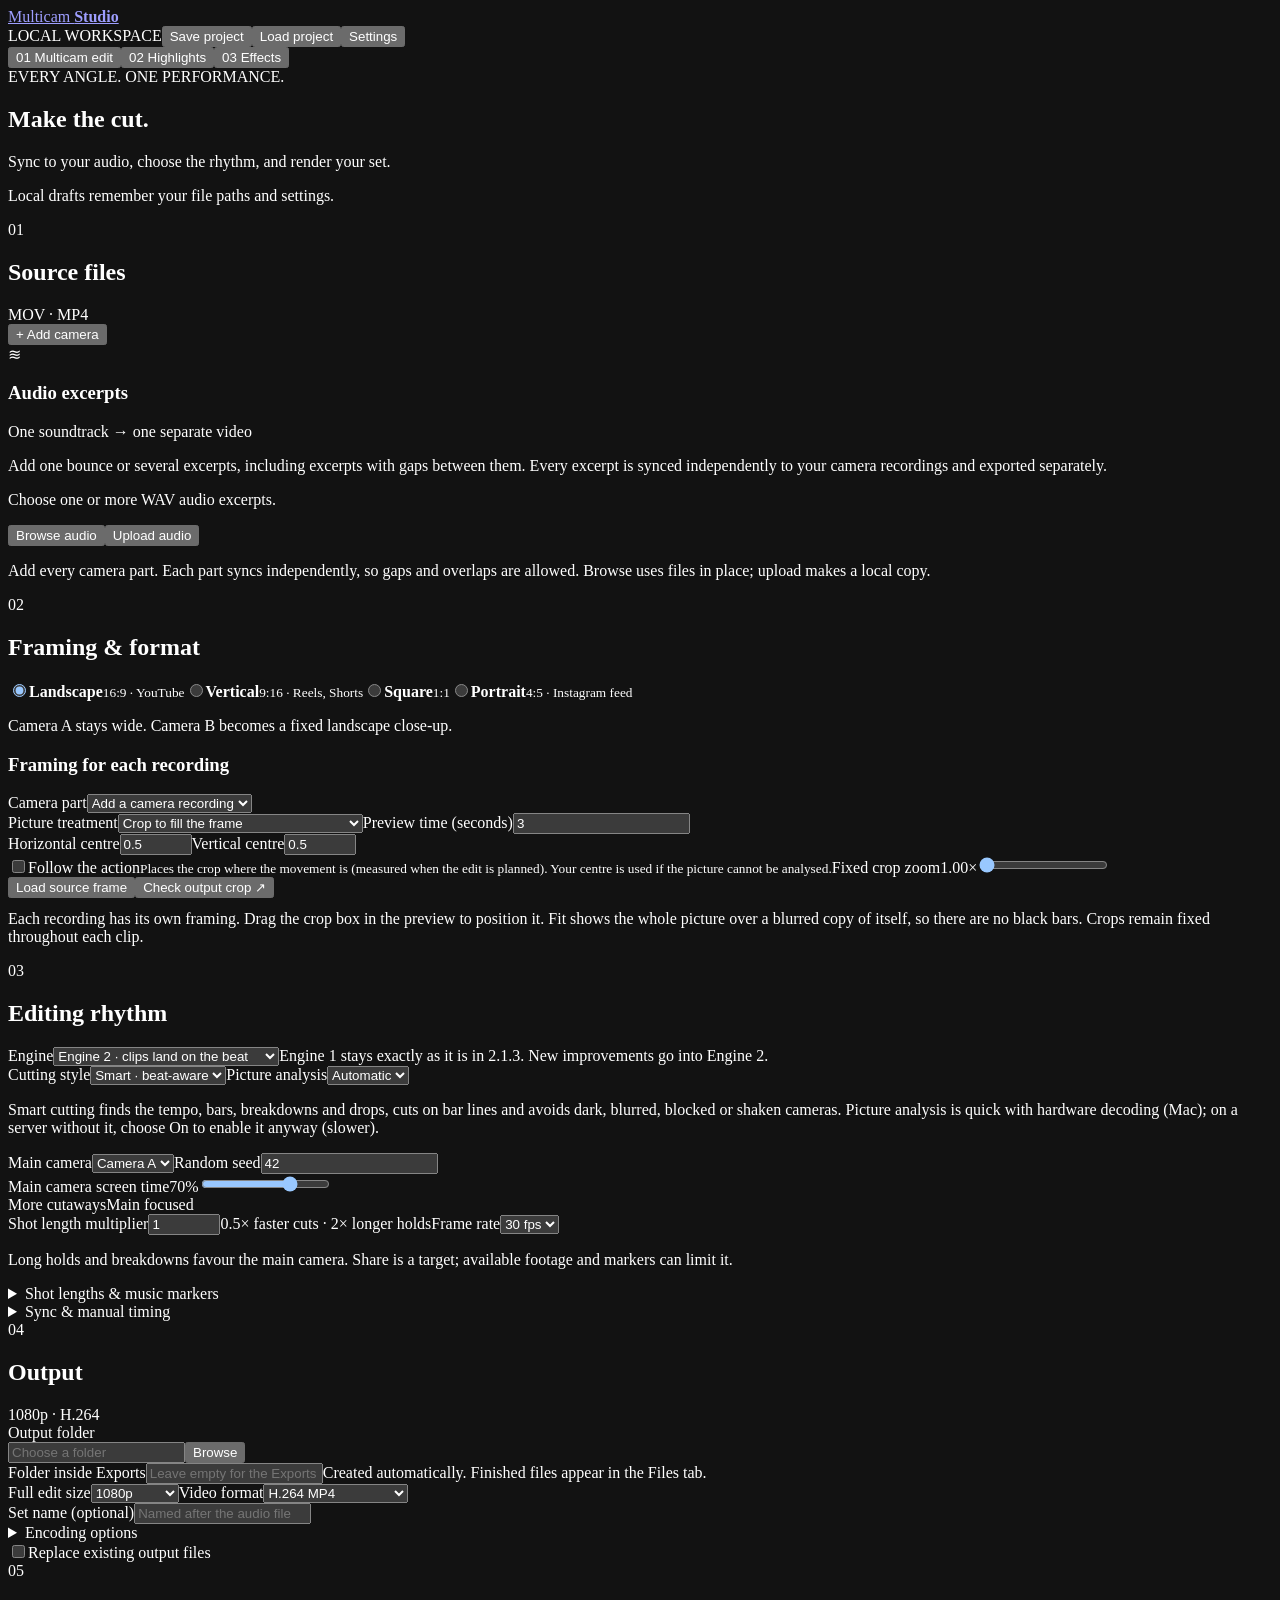
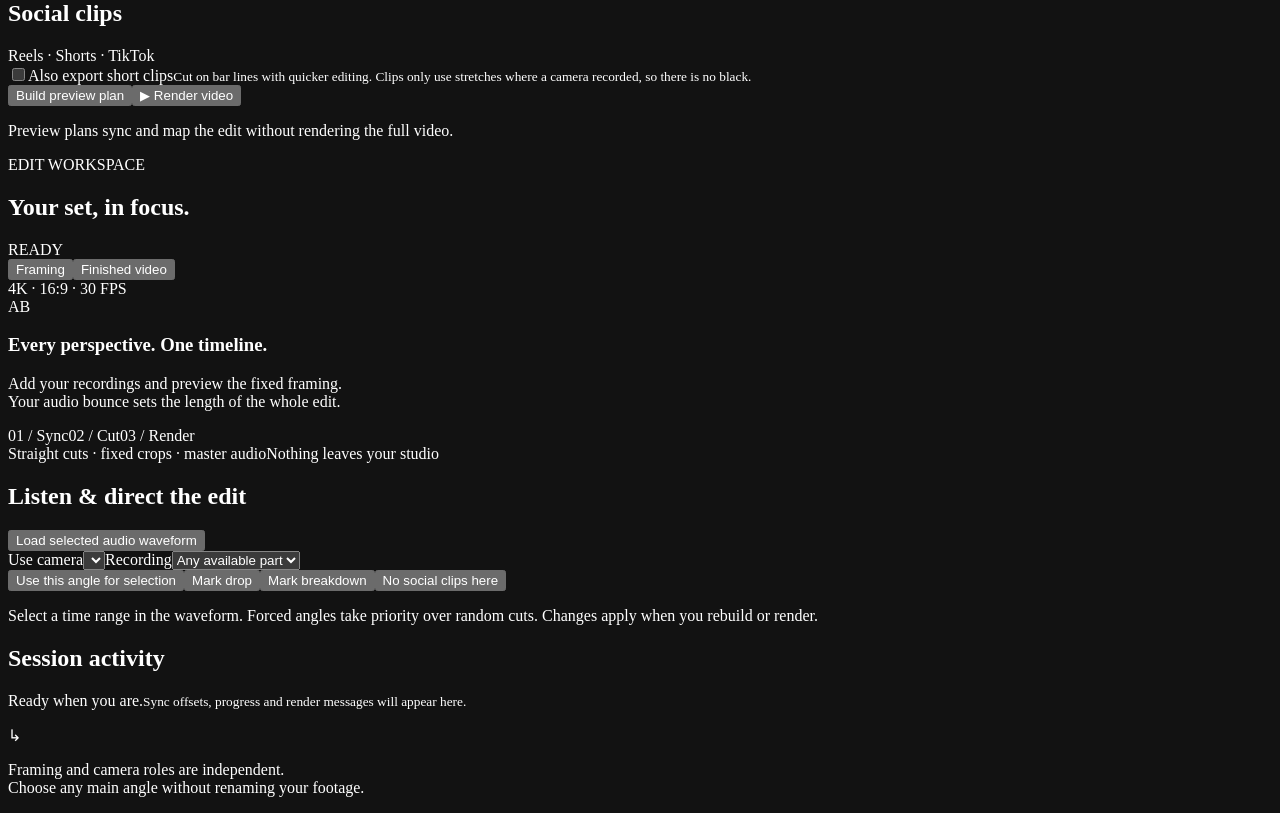
==== commit f41dea91: "2.7.0: automatic filters for social clips, tidy export layout - Social clips get looks automatically" ====
--- a/web/index.html
+++ b/web/index.html
@@ -55,7 +55,7 @@
     <label>Output folder<div class="input-action"><input id="output-dir" type="text" placeholder="Choose a folder" required><button type="button" id="browse-output" class="small">Browse</button></div></label>
     <label class="server-only">Folder inside Exports<input id="output-subfolder" type="text" placeholder="Leave empty for the Exports folder, or e.g. Reels/Friday"><span class="help">Created automatically. Finished files appear in the Files tab.</span></label>
     <div class="grid-two"><label>Full edit size<select id="resolution"><option value="2160">4K (2160p)</option><option value="1440">1440p</option><option value="1080" selected>1080p</option><option value="720">720p</option></select></label><label>Video format<select id="codec"><option value="h264" selected>H.264 MP4</option><option value="hevc">HEVC MP4 · smaller</option><option value="prores">ProRes MOV</option></select></label></div>
-    <label>Output filename<input id="output-name" type="text" value="multicam_cut.mp4" required></label>
+    <label>Set name (optional)<input id="output-name" type="text" value="" placeholder="Named after the audio file"></label>
     <details class="advanced"><summary>Encoding options</summary><div class="details-body"><div class="grid-two"><label>Quality (CRF)<input id="crf" type="number" min="0" max="51" step="1" value="18"></label><label>Encoding preset<select id="preset"><option>ultrafast</option><option>superfast</option><option selected>veryfast</option><option>faster</option><option>fast</option><option>medium</option><option>slow</option></select></label></div><div class="grid-two"><label>Encoder<select id="encoder"><option value="auto" selected>Automatic</option><option value="hardware">Hardware</option><option value="software">Software</option></select></label><label>Shots encoded at once<select id="jobs"><option value="0" selected>Automatic</option><option>1</option><option>2</option><option>3</option><option>4</option><option>6</option><option>8</option></select></label></div><p class="help">Lower CRF means higher quality and larger files. Faster presets and smaller sizes render much sooner. Hardware encoding (VideoToolbox on a Mac, NVENC with an NVIDIA GPU) is several times faster than software.</p><p class="help" id="hardware-note"></p></div></details>
     <label class="check-row"><input id="overwrite" type="checkbox"><span>Replace existing output files</span></label>
   </section>
@@ -68,10 +68,11 @@
       <p class="help">Cropping wide footage to vertical often cuts the DJ off. Smart and Fit show the whole picture over a blurred copy for shots that don’t match the clip shape; Black bars shows it with bars instead. The clips keep their quick, on-the-beat cuts.</p>
       <p class="help" id="clip-ending-help">Lengths are a guide. A 15 s clip is 8 bars, then it lands the next downbeat and lets it ring for a beat (about 15½ s at 128 BPM). Engine 1 stops at the bar line instead.</p>
       <div class="grid-two"><label>Clip size<select id="clip-resolution"><option value="2160">4K</option><option value="1440">1440p</option><option value="1080" selected>1080p</option><option value="720">720p</option></select></label><label>Audio fade (seconds)<input id="clip-fade" type="number" min="0" max="5" step="0.1" value="0"></label></div>
+      <label>Filters<select id="clip-filters"><option value="auto" selected>Auto mix · some black &amp; white</option><option value="off">Off</option><option value="mono">All black &amp; white</option><option value="noir">All Noir</option><option value="silver">All Silver</option><option value="sepia">All Sepia</option><option value="vintage">All Vintage</option><option value="super8">All Super 8</option><option value="faded">All Faded film</option><option value="warm">All Warm</option><option value="cool">All Cool</option><option value="vivid">All Vivid</option></select><span class="help">Auto mix makes about a third of the clips black and white (the calmer moments) and gives the rest varied colour looks. The full edit is unaffected.</span></label>
       <label>No social clips from<textarea id="clip-excludes" rows="2" placeholder="03:00–03:30"></textarea><span class="help">Social clips never come from these stretches (the full edit is unaffected). Select a range in the waveform and choose “No social clips here”, or type ranges.</span></label>
       <label class="check-row"><input id="clip-alternatives" type="checkbox" checked><span>Social media alternatives<small>Clips that use a vertical recording are also saved twice with black bars in Social media alternatives: in 16:9 with bars beside the vertical shots, and in 9:16 with bars above and below the wide shots.</small></span></label>
       <label class="check-row"><input id="clips-only" type="checkbox"><span>Clips only<small>Skip the full-length edit.</small></span></label>
-      <p class="help">Clip lengths snap to whole bars (8 bars at 128 BPM is 15 s). All clips go in one <code>Social media</code> folder at the root of the export (one subfolder per audio excerpt, then one per length), separate from the full edits.</p>
+      <p class="help">Clip lengths snap to whole bars (8 bars at 128 BPM is 15 s). Exports are tidy: <code>Full sets</code> holds the full edits, <code>Social media</code> every clip (a folder per set, then per length), and <code>Project files</code> the cut lists and reports.</p>
     </div>
   </section>
   <div class="action-bar"><button type="button" class="secondary" id="plan-button">Build preview plan</button><button type="submit" class="primary" id="render-button"><span aria-hidden="true">▶</span> Render video</button><p>Preview plans sync and map the edit without rendering the full video.</p></div>
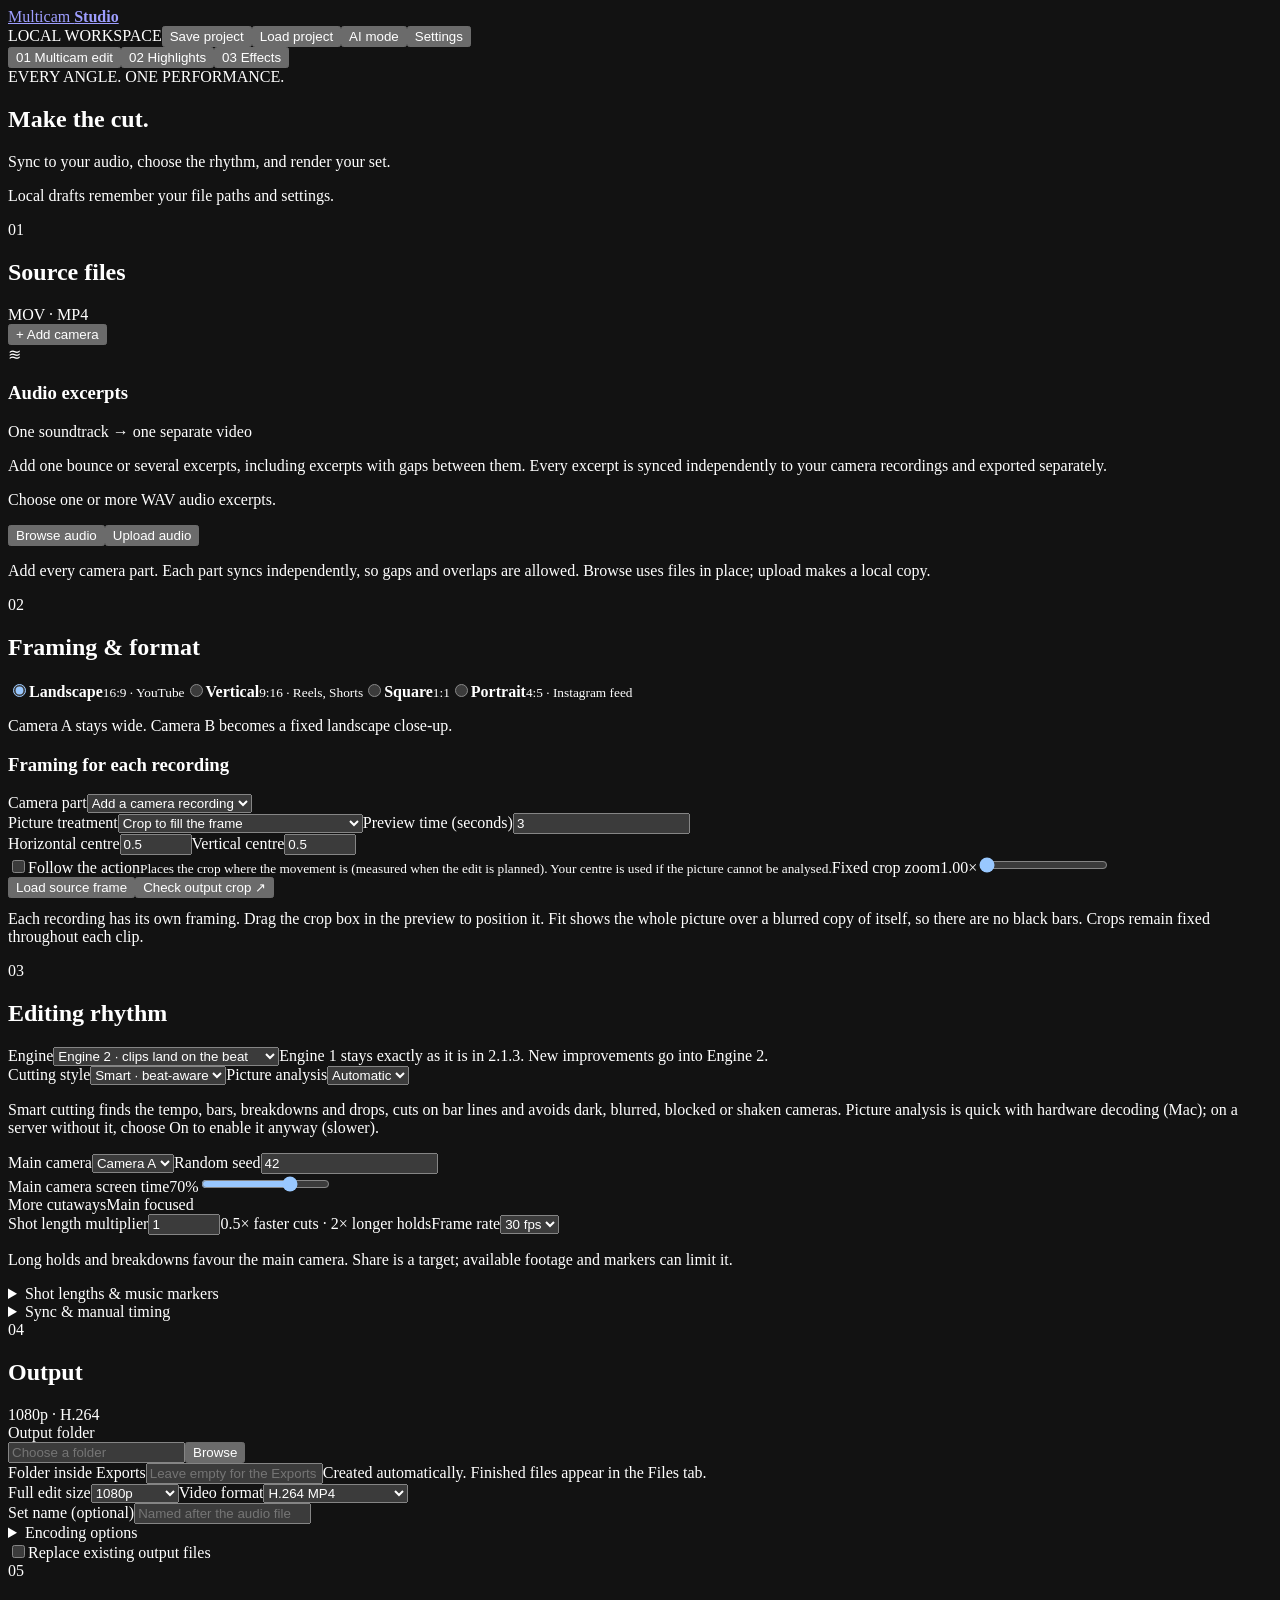
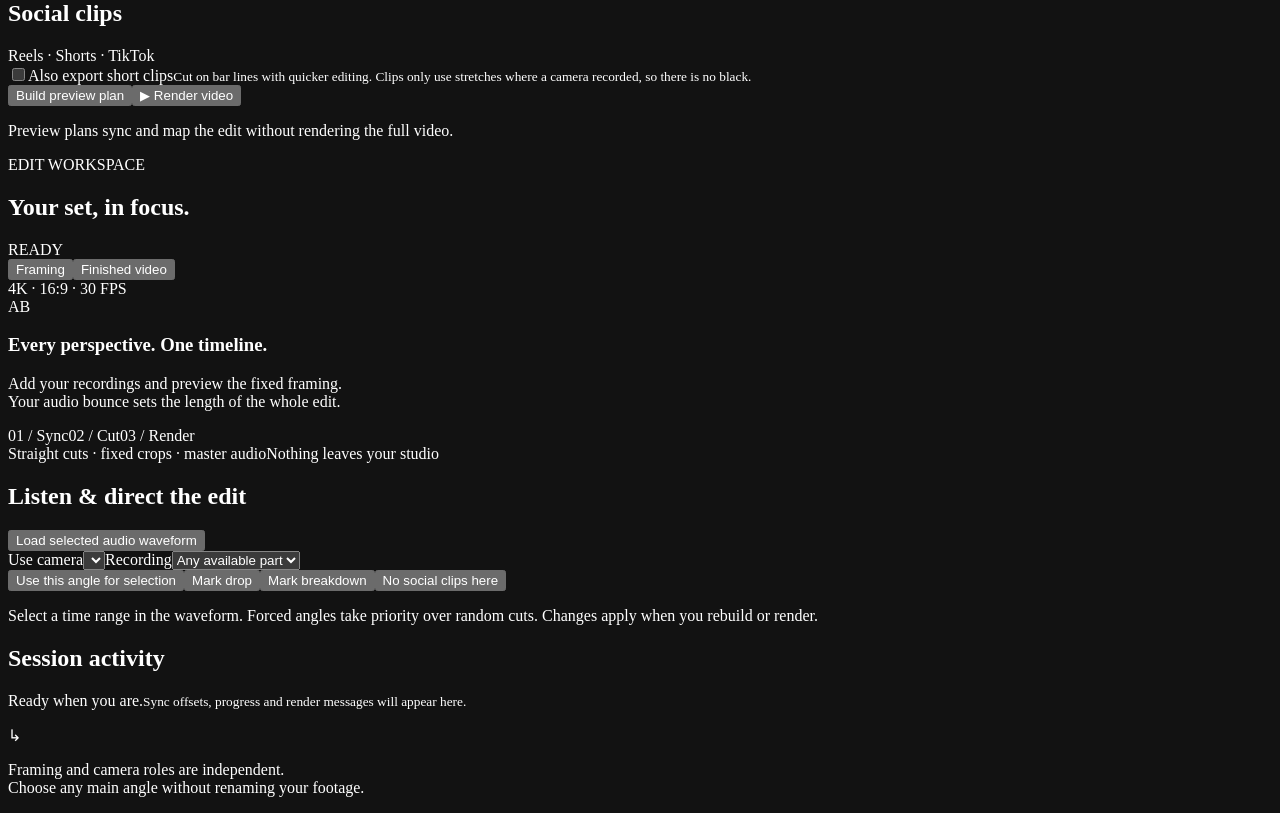
==== commit a7f062fd: "2.8.0: optional AI mode (Claude Code, Codex or OpenRouter) AI mode is off by default; with it off no" ====
--- a/web/index.html
+++ b/web/index.html
@@ -10,7 +10,7 @@
 <body>
 <header class="app-header">
   <a class="brand" href="/" aria-label="Multicam Studio home"><span class="brand-icon" aria-hidden="true"><i></i><i></i></span><span>Multicam <strong>Studio</strong></span></a>
-  <div class="header-right"><span class="local-badge"><span></span> LOCAL WORKSPACE</span><button class="quiet" id="save-settings">Save project</button><button class="quiet" id="load-settings">Load project</button><button class="quiet" id="open-preferences" aria-haspopup="dialog">Settings</button><button class="quiet" id="sign-out" hidden>Sign out</button><input type="file" id="settings-file" accept=".json,application/json" hidden></div>
+  <div class="header-right"><span class="local-badge"><span></span> LOCAL WORKSPACE</span><button class="quiet" id="save-settings">Save project</button><button class="quiet" id="load-settings">Load project</button><button class="quiet" id="ai-toggle" aria-pressed="false" title="Turn AI mode on or off">AI mode</button><button class="quiet" id="open-preferences" aria-haspopup="dialog">Settings</button><button class="quiet" id="sign-out" hidden>Sign out</button><input type="file" id="settings-file" accept=".json,application/json" hidden></div>
 </header>
 <nav class="studio-tabs" aria-label="Studio tools"><button type="button" data-page="edit" aria-selected="true">01 <span>Multicam edit</span></button><button type="button" data-page="highlights" aria-selected="false">02 <span>Highlights</span></button><button type="button" data-page="effects" aria-selected="false">03 <span>Effects</span></button><button type="button" data-page="files" aria-selected="false" id="files-tab" hidden>04 <span>Files</span></button></nav>
 <div id="error-banner" class="notice error global-error" role="alert" hidden><span></span><button type="button" class="icon-button" aria-label="Dismiss error">×</button></div>
@@ -18,6 +18,15 @@
 <main class="workspace" id="edit-page">
 <aside class="controls" aria-label="Edit settings">
   <div class="intro"><div class="eyebrow">EVERY ANGLE. ONE PERFORMANCE.</div><h1>Make the cut.</h1><p>Sync to your audio, choose the rhythm, and render your set.</p><p id="autosave-status" class="autosave-note" role="status">Local drafts remember your file paths and settings.</p></div>
+  <section class="panel ai-panel" id="ai-panel" hidden aria-labelledby="ai-title"><div class="section-heading"><span class="step">AI</span><h2 id="ai-title">AI guidance</h2><span class="subtle">AI MODE</span></div>
+    <p class="help">Say what you want in plain words. The AI turns it into the same settings you would choose by hand, so the cuts keep their style. Nothing changes until you apply, and Undo puts everything back.</p>
+    <div class="grid-two"><label>AI<select id="ai-provider"><option value="claude">Claude Code · your subscription</option><option value="codex">Codex · your subscription</option><option value="openrouter">OpenRouter · API key</option></select></label><label id="ai-model-row">Model (optional)<input id="ai-model" type="text" placeholder="Default" autocomplete="off"></label></div>
+    <label id="ai-key-row" hidden>OpenRouter API key<span class="input-action"><input id="ai-key" type="password" placeholder="Saved on the studio, never shown again" autocomplete="off"><button type="button" id="ai-key-save" class="small">Save</button></span></label>
+    <p class="help" id="ai-provider-note"></p>
+    <label>What do you want?<textarea id="ai-prompt" rows="4" placeholder="More of camera C in the drops, no social clips from the first two minutes, black and white for the breakdown clips"></textarea></label>
+    <div class="ai-actions"><button type="button" id="ai-apply">Apply guidance</button><button type="button" id="ai-undo" class="quiet" hidden>Undo</button></div>
+    <div id="ai-result" class="ai-result" role="status" hidden></div>
+  </section>
   <form id="edit-form">
   <section class="panel" aria-labelledby="sources-title"><div class="section-heading"><span class="step">01</span><h2 id="sources-title">Source files</h2><span class="subtle">MOV · MP4</span></div>
     <div id="camera-cards"></div><button type="button" id="add-camera" class="small add-camera">+ Add camera</button>
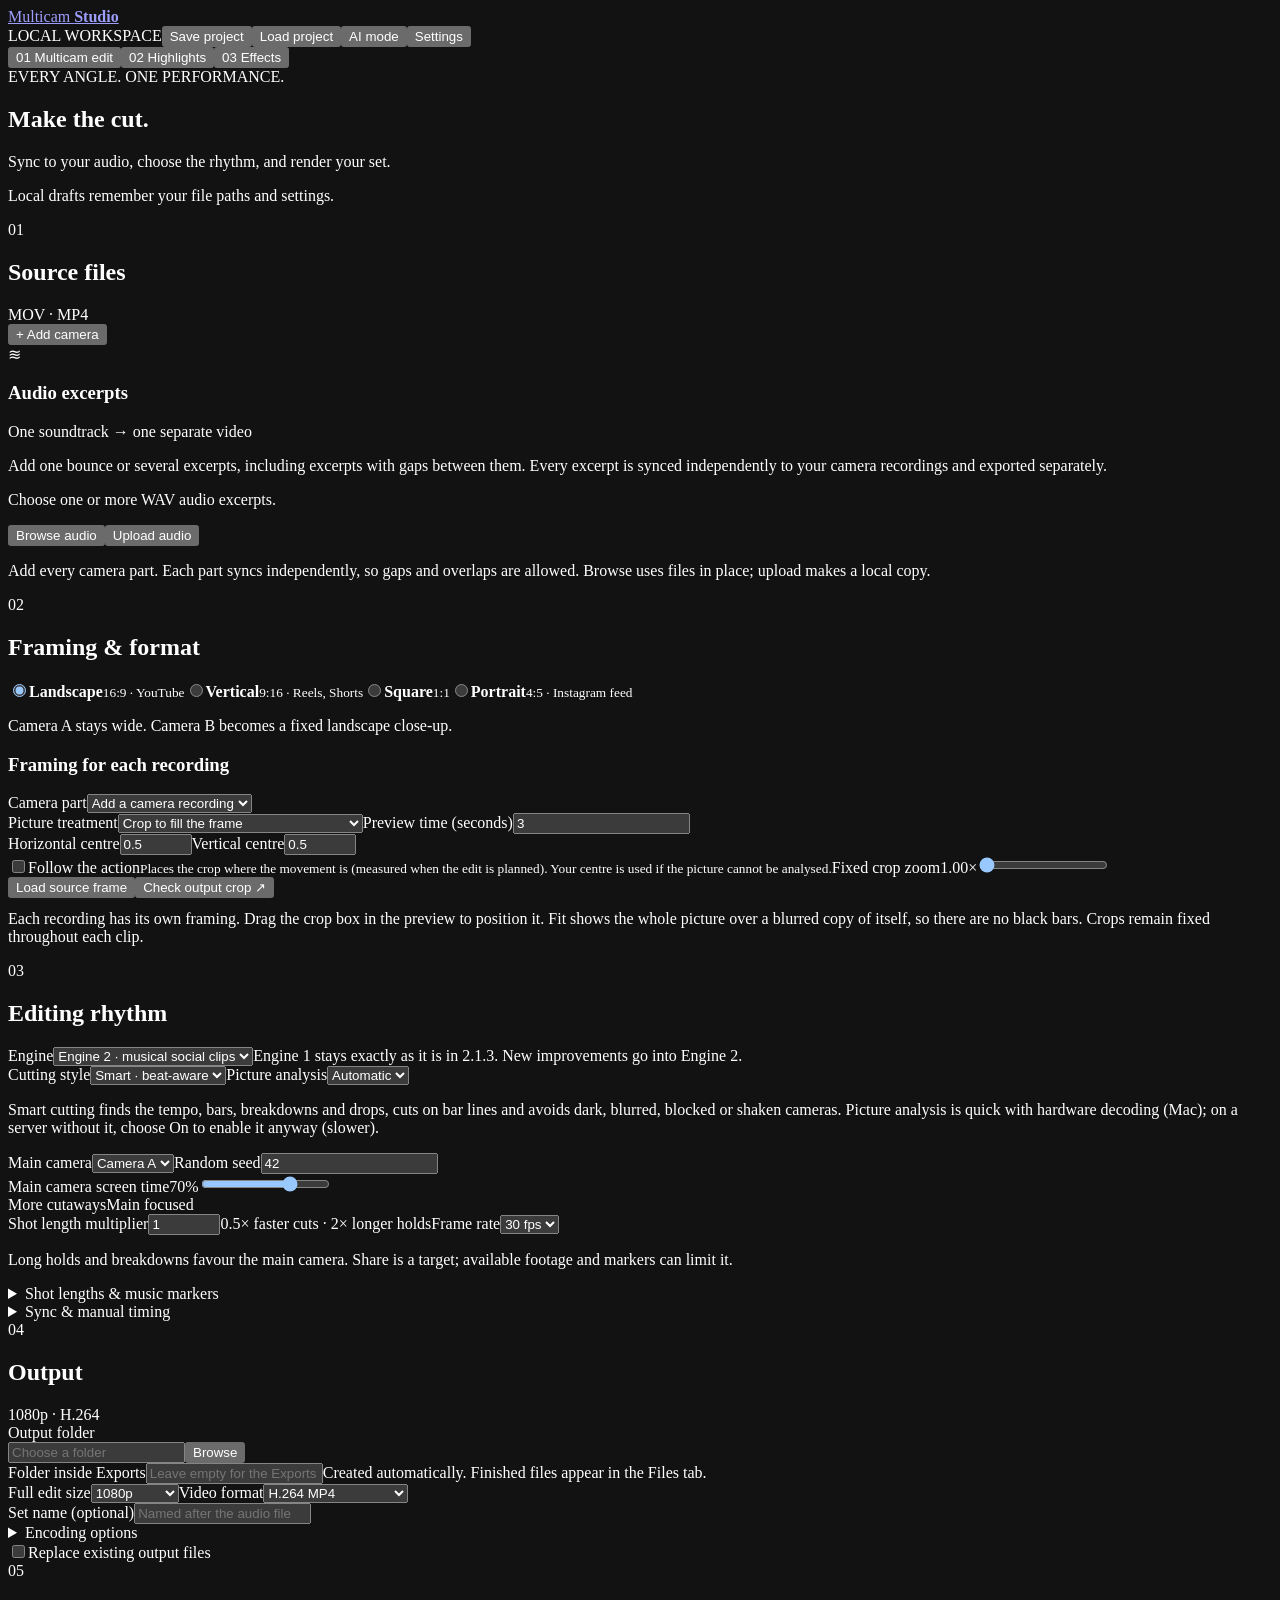
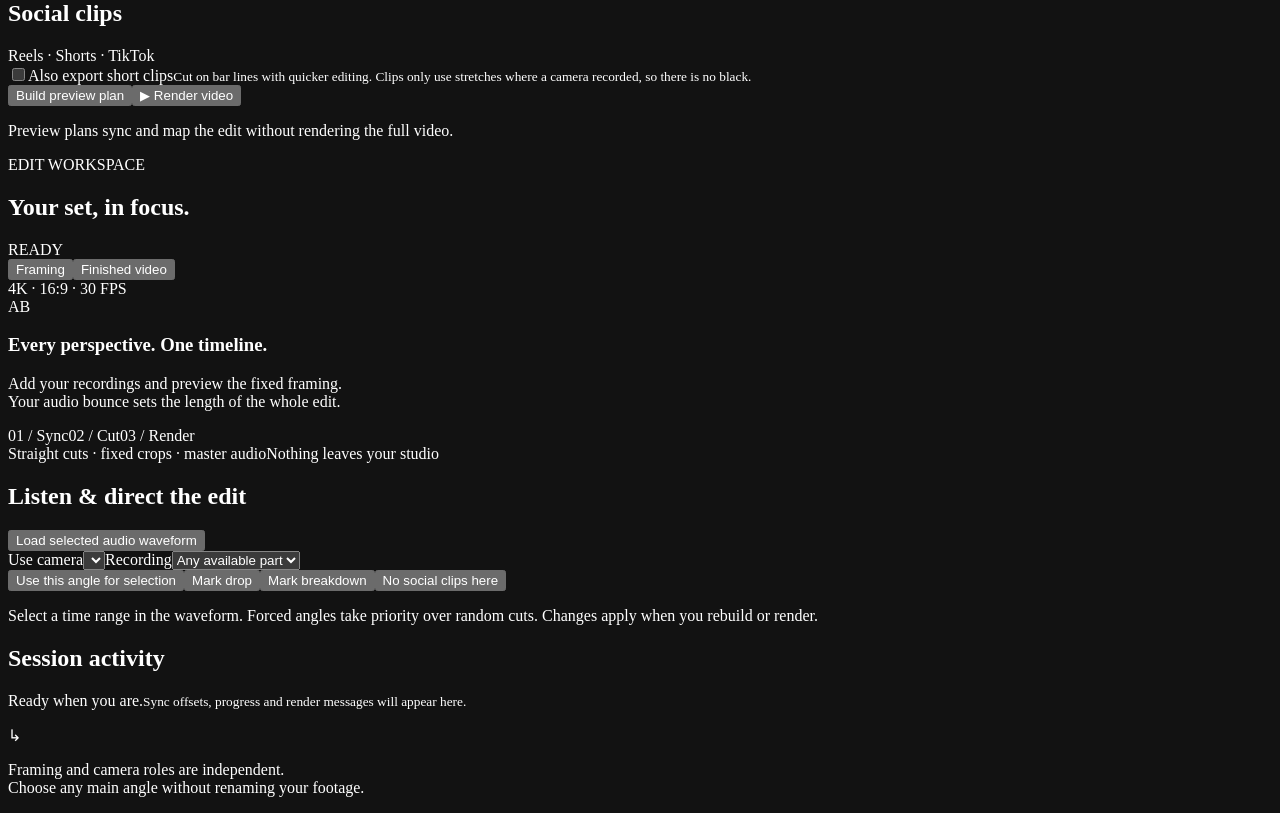
==== commit c13351d9: "2.9.0: musical social clips that lead with different cameras Engine 2's social clips are now built f" ====
--- a/web/index.html
+++ b/web/index.html
@@ -39,7 +39,7 @@
     <div class="crop-controls"><div class="crop-heading"><h3>Framing for each recording</h3></div><label>Camera part<select id="frame-part"><option value="">Add a camera recording</option></select></label><div class="grid-two framing-options"><label>Picture treatment<select id="frame-mode"><option value="crop">Crop to fill the frame</option><option value="fit">Fit whole picture · blurred background</option><option value="pad">Fit whole picture · black bars</option></select></label><label>Preview time (seconds)<input id="frame-time" type="number" min="0" step="0.1" value="3"></label></div><div class="grid-two framing-options"><label>Horizontal centre<input id="frame-x" type="number" min="0" max="1" step="0.001" value="0.5"></label><label>Vertical centre<input id="frame-y" type="number" min="0" max="1" step="0.001" value="0.5"></label></div><label class="check-row"><input id="frame-auto" type="checkbox"><span>Follow the action<small>Places the crop where the movement is (measured when the edit is planned). Your centre is used if the picture cannot be analysed.</small></span></label><label class="range-label" for="frame-zoom"><span>Fixed crop zoom</span><output id="frame-zoom-value">1.00×</output></label><input id="frame-zoom" type="range" min="1" max="8" step="0.01" value="1"><div class="source-actions"><button type="button" id="load-source-frame" class="small">Load source frame</button><button type="button" id="render-frame-preview" class="small quiet">Check output crop ↗</button></div></div><p class="help" style="margin-top:12px">Each recording has its own framing. Drag the crop box in the preview to position it. Fit shows the whole picture over a blurred copy of itself, so there are no black bars. Crops remain fixed throughout each clip.</p><div hidden><input id="a-x" value="0.5"><input id="a-y" value="0.5"><input id="b-x" value="0.5"><input id="b-y" value="0.72"></div>
   </section>
   <section class="panel" aria-labelledby="rhythm-title"><div class="section-heading"><span class="step">03</span><h2 id="rhythm-title">Editing rhythm</h2></div>
-    <label>Engine<select id="engine"><option value="2" selected>Engine 2 · clips land on the beat</option><option value="1">Engine 1 · clips stop at the bar line</option></select><span class="help">Engine 1 stays exactly as it is in 2.1.3. New improvements go into Engine 2.</span></label>
+    <label>Engine<select id="engine"><option value="2" selected>Engine 2 · musical social clips</option><option value="1">Engine 1 · fixed-length clips</option></select><span class="help">Engine 1 stays exactly as it is in 2.1.3. New improvements go into Engine 2.</span></label>
     <div class="grid-two"><label>Cutting style<select id="planner"><option value="smart" selected>Smart · beat-aware</option><option value="classic">Classic (1.x)</option></select></label><label>Picture analysis<select id="vision"><option value="auto" selected>Automatic</option><option value="on">On</option><option value="off">Off</option></select></label></div>
     <p class="help">Smart cutting finds the tempo, bars, breakdowns and drops, cuts on bar lines and avoids dark, blurred, blocked or shaken cameras. Picture analysis is quick with hardware decoding (Mac); on a server without it, choose On to enable it anyway (slower).</p>
     <div class="grid-two"><label>Main camera<select id="main-camera"><option value="A">Camera A</option><option value="B">Camera B</option></select></label><label>Random seed<input id="seed" type="number" step="1" value="42"></label></div>
@@ -71,17 +71,17 @@
   <section class="panel" aria-labelledby="clips-title"><div class="section-heading"><span class="step">05</span><h2 id="clips-title">Social clips</h2><span class="subtle">Reels · Shorts · TikTok</span></div>
     <label class="check-row"><input id="clips-on" type="checkbox"><span>Also export short clips<small>Cut on bar lines with quicker editing. Clips only use stretches where a camera recorded, so there is no black.</small></span></label>
     <div id="clip-settings" hidden>
-      <div class="grid-two"><label>Lengths (seconds)<input id="clip-length" type="text" value="15, 30, 60" list="clip-lengths" inputmode="numeric" placeholder="15, 30, 60"><datalist id="clip-lengths"><option value="15, 30, 60"><option value="7, 15, 30"><option value="15"><option value="30"><option value="60"><option value="90"></datalist><span class="help">Each length gets its own folder</span></label><label>How many per length<input id="clip-count" type="number" min="0" max="500" step="1" value="5"><span class="help">0 = as many as fit</span></label></div>
+      <div class="grid-two"><label id="clip-length-row">Lengths (seconds)<input id="clip-length" type="text" value="15, 30, 60" list="clip-lengths" inputmode="numeric" placeholder="15, 30, 60"><datalist id="clip-lengths"><option value="15, 30, 60"><option value="7, 15, 30"><option value="15"><option value="30"><option value="60"><option value="90"></datalist><span class="help">Each length gets its own folder</span></label><label><span id="clip-count-label">How many per length</span><input id="clip-count" type="number" min="0" max="500" step="1" value="5"><span class="help">0 = as many as fit</span></label></div>
       <div class="grid-two"><label>Choose<select id="clip-mode"><option value="best" selected>Best moments</option><option value="sequence">Whole set, in order</option></select></label><label>Shape<select id="clip-aspect"><option value="9:16" selected>9:16 vertical</option><option value="4:5">4:5 Instagram feed</option><option value="1:1">1:1 square</option><option value="16:9">16:9 landscape</option></select></label></div>
       <label>Clip framing<select id="clip-framing"><option value="smart" selected>Smart · fit wide shots, crop close ones</option><option value="fit">Fit whole picture · blurred background</option><option value="bars">Fit whole picture · black bars</option><option value="crop">Crop to fill the frame</option><option value="same">Same as the full edit</option></select></label>
       <p class="help">Cropping wide footage to vertical often cuts the DJ off. Smart and Fit show the whole picture over a blurred copy for shots that don’t match the clip shape; Black bars shows it with bars instead. The clips keep their quick, on-the-beat cuts.</p>
-      <p class="help" id="clip-ending-help">Lengths are a guide. A 15 s clip is 8 bars, then it lands the next downbeat and lets it ring for a beat (about 15½ s at 128 BPM). Engine 1 stops at the bar line instead.</p>
+      <p class="help" id="clip-ending-help">Engine 2 builds every clip from whole phrases of the music, so there are no lengths to choose: build-ups that land on the downbeat after the drop’s 4th or 8th bar, drops, build-ups, grooves with no drop and breakdowns. Each drop is used once, and the clips come from all through the set.</p>
       <div class="grid-two"><label>Clip size<select id="clip-resolution"><option value="2160">4K</option><option value="1440">1440p</option><option value="1080" selected>1080p</option><option value="720">720p</option></select></label><label>Audio fade (seconds)<input id="clip-fade" type="number" min="0" max="5" step="0.1" value="0"></label></div>
       <label>Filters<select id="clip-filters"><option value="auto" selected>Auto mix · some black &amp; white</option><option value="off">Off</option><option value="mono">All black &amp; white</option><option value="noir">All Noir</option><option value="silver">All Silver</option><option value="sepia">All Sepia</option><option value="vintage">All Vintage</option><option value="super8">All Super 8</option><option value="faded">All Faded film</option><option value="warm">All Warm</option><option value="cool">All Cool</option><option value="vivid">All Vivid</option></select><span class="help">Auto mix makes about a third of the clips black and white (the calmer moments) and gives the rest varied colour looks. The full edit is unaffected.</span></label>
       <label>No social clips from<textarea id="clip-excludes" rows="2" placeholder="03:00–03:30"></textarea><span class="help">Social clips never come from these stretches (the full edit is unaffected). Select a range in the waveform and choose “No social clips here”, or type ranges.</span></label>
       <label class="check-row"><input id="clip-alternatives" type="checkbox" checked><span>Social media alternatives<small>Clips that use a vertical recording are also saved twice with black bars in Social media alternatives: in 16:9 with bars beside the vertical shots, and in 9:16 with bars above and below the wide shots.</small></span></label>
       <label class="check-row"><input id="clips-only" type="checkbox"><span>Clips only<small>Skip the full-length edit.</small></span></label>
-      <p class="help">Clip lengths snap to whole bars (8 bars at 128 BPM is 15 s). Exports are tidy: <code>Full sets</code> holds the full edits, <code>Social media</code> every clip (a folder per set, then per length), and <code>Project files</code> the cut lists and reports.</p>
+      <p class="help">Exports are tidy: <code>Full sets</code> holds the full edits, <code>Social media</code> every clip (one folder per set, named in set order with what happens in each clip; Engine 1 adds a folder per length), and <code>Project files</code> the cut lists and reports.</p>
     </div>
   </section>
   <div class="action-bar"><button type="button" class="secondary" id="plan-button">Build preview plan</button><button type="submit" class="primary" id="render-button"><span aria-hidden="true">▶</span> Render video</button><p>Preview plans sync and map the edit without rendering the full video.</p></div>
